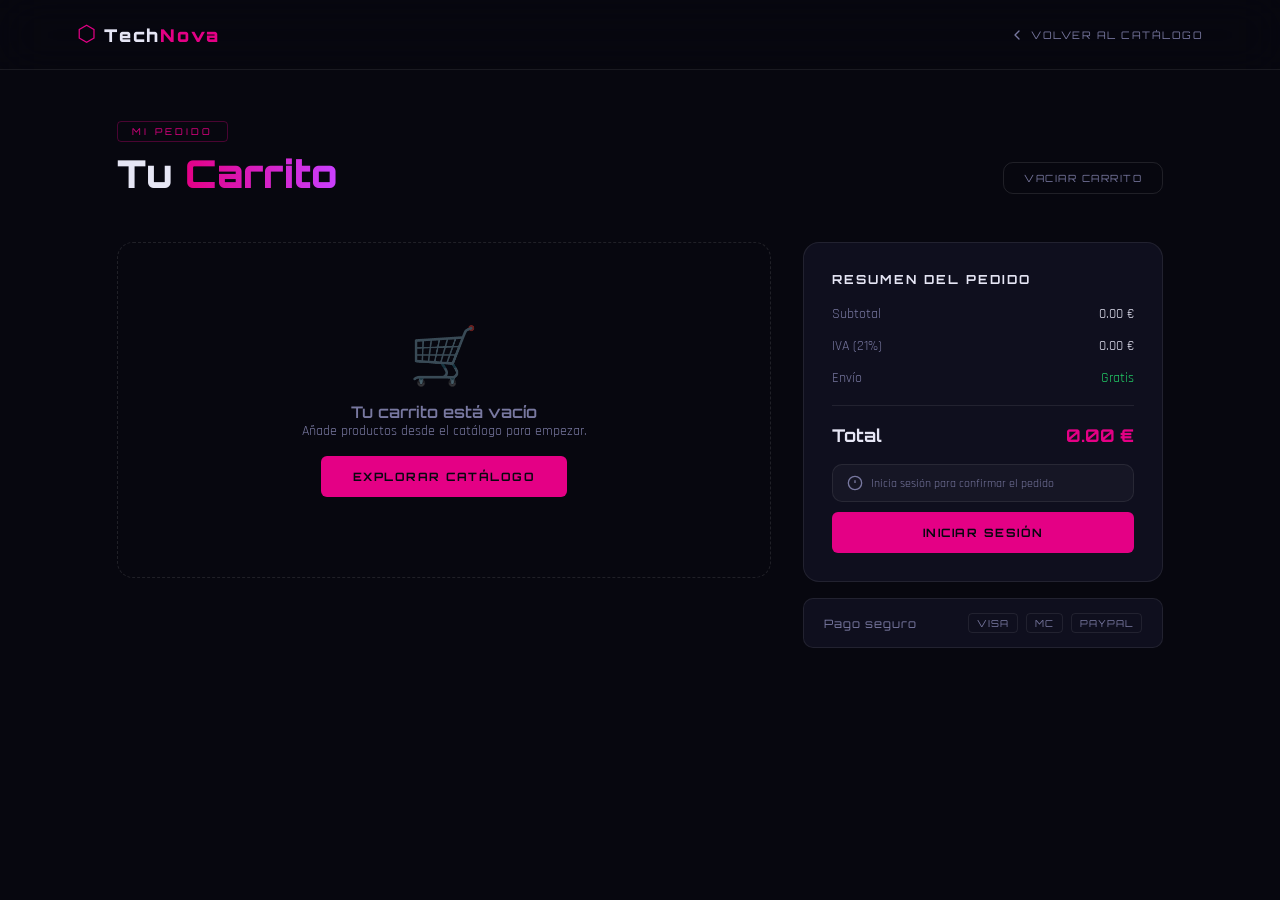
==== FRONTEND - Technova/src/carrito.html @ 37cd1989 "FIX: Login" ====
<!DOCTYPE html>
<html lang="es">
<head>
  <meta charset="UTF-8" />
  <meta name="viewport" content="width=device-width, initial-scale=1.0"/>
  <title>Carrito — TechNova</title>
  <link rel="stylesheet" href="css/carrito.css" />
  <link rel="stylesheet" href="css/navbar.css" />
  <link href="https://fonts.googleapis.com/css2?family=Orbitron:wght@400;600;700;900&family=Rajdhani:wght@300;400;500;600&display=swap" rel="stylesheet"/>
</head>
<body>

  <!-- ════════════════ NAVBAR ════════════════ -->
  <nav class="navbar" id="navbar">
    <div class="nav-logo">
      <a href="index.html">
        <span class="logo-icon">⬡</span>
        <span class="logo-text">Tech<span class="accent">Nova</span></span>
      </a>
    </div>
    <div class="nav-back">
      <a href="catalogo.html" class="btn-back">
        <svg width="16" height="16" viewBox="0 0 24 24" fill="none" stroke="currentColor" stroke-width="2" stroke-linecap="round" stroke-linejoin="round">
          <polyline points="15 18 9 12 15 6"/>
        </svg>
        Volver al catálogo
      </a>
    </div>
  </nav>

  <!-- ════════════════ MAIN ════════════════ -->
  <main class="carrito-main">

    <!-- Título -->
    <div class="carrito-header">
      <div class="carrito-title-wrap">
        <span class="carrito-tag">Mi pedido</span>
        <h1 class="carrito-title">Tu <span class="gradient-text">Carrito</span></h1>
      </div>
      <button class="btn-vaciar" id="btnVaciar">Vaciar carrito</button>
    </div>

    <div class="carrito-layout">

      <!-- ── Lista de productos ── -->
      <div class="carrito-items" id="carritoItems">
        <!-- se rellena con JS -->
        <div class="carrito-vacio" id="carritoVacio">
          <div class="vacio-icon">🛒</div>
          <h3>Tu carrito está vacío</h3>
          <p>Añade productos desde el catálogo para empezar.</p>
          <a href="catalogo.html" class="btn-neon">Explorar catálogo</a>
        </div>
      </div>

      <!-- ── Resumen ── -->
      <aside class="carrito-resumen" id="carritoResumen">
        <div class="resumen-card">
          <h3 class="resumen-title">Resumen del pedido</h3>

          <div class="resumen-linea">
            <span>Subtotal</span>
            <span id="resumenSubtotal">0.00 €</span>
          </div>
          <div class="resumen-linea">
            <span>IVA (21%)</span>
            <span id="resumenIva">0.00 €</span>
          </div>
          <div class="resumen-linea resumen-envio">
            <span>Envío</span>
            <span id="resumenEnvio" class="envio-gratis">Gratis</span>
          </div>

          <div class="resumen-divider"></div>

          <div class="resumen-total">
            <span>Total</span>
            <span id="resumenTotal">0.00 €</span>
          </div>

          <!-- Estado login -->
          <div class="resumen-login" id="resumenLogin">
            <div class="login-aviso">
              <svg width="16" height="16" viewBox="0 0 24 24" fill="none" stroke="currentColor" stroke-width="2"><circle cx="12" cy="12" r="10"/><line x1="12" y1="8" x2="12" y2="12"/><line x1="12" y1="16" x2="12.01" y2="16"/></svg>
              Inicia sesión para confirmar el pedido
            </div>
            <button class="btn-neon w-full" id="btnLogin">Iniciar Sesión</button>
          </div>

          <div class="resumen-logueado d-none" id="resumenLogueado">
            <div class="usuario-info">
              <svg width="14" height="14" viewBox="0 0 24 24" fill="none" stroke="currentColor" stroke-width="2"><path d="M20 21v-2a4 4 0 0 0-4-4H8a4 4 0 0 0-4 4v2"/><circle cx="12" cy="7" r="4"/></svg>
              <span id="usuarioEmail">usuario@email.com</span>
            </div>
            <button class="btn-confirmar" id="btnConfirmar">
              <svg width="16" height="16" viewBox="0 0 24 24" fill="none" stroke="currentColor" stroke-width="2"><polyline points="20 6 9 17 4 12"/></svg>
              Confirmar pedido
            </button>
            <button class="btn-logout-mini" id="btnLogout">Cerrar sesión</button>
          </div>

        </div>

        <!-- Métodos de pago -->
        <div class="metodos-pago">
          <span>Pago seguro</span>
          <div class="metodos-icons">
            <span class="metodo-icon">VISA</span>
            <span class="metodo-icon">MC</span>
            <span class="metodo-icon">PAYPAL</span>
          </div>
        </div>
      </aside>

    </div>
  </main>

  <!-- ════════════════ MODAL LOGIN ════════════════ -->
  <div class="nb-modal-overlay" id="nbLoginOverlay">
    <div class="nb-modal-card">
      <div class="nb-modal-header">
        <h5 class="cat-modal-title">Iniciar Sesión</h5>
        <button class="nb-modal-close" id="nbLoginClose">✕</button>
      </div>
      <div class="nb-modal-body">
        <form id="nbLoginForm" novalidate="">
          <div class="nb-form-group">
            <label>Email</label>
            <input type="email" class="cat-input" id="nbLoginEmail" placeholder="tu@email.com" required="">
          </div>
          <div class="nb-form-group">
            <label>Contraseña</label>
            <input type="password" class="cat-input" id="nbLoginPassword" placeholder="••••••••" required="">
          </div>
          <div class="nb-form-error d-none" id="nbLoginError">
            Email o contraseña incorrectos.
          </div>
          <div class="cat-modal-footer-row">
            <span class="register-text">¿No tienes cuenta? <a href="#">Registrarse</a></span>
            <div class="cat-modal-btns">
              <button type="button" class="cat-btn-secondary" id="nbLoginCancel">Cancelar</button>
              <button type="submit" class="nb-btn-neon">Entrar</button>
            </div>
          </div>
        </form>
      </div>
    </div>
  </div>

  <!-- ════════════════ TOAST ════════════════ -->
  <div class="toast" id="toast"></div>
  <script src="js/navbar.js"></script>

<script>
function getCarrito() {
    return JSON.parse(localStorage.getItem("carrito")) || [];
}

function guardarCarrito(carrito) {
    localStorage.setItem("carrito", JSON.stringify(carrito));
}

function fmt(n) {
    return n.toFixed(2) + " €";
}

/* ========================
   TOAST NOTIFICATIONS
======================== */
function mostrarToast(mensaje, tipo = 'success') {
    const toast = document.getElementById('toast');
    if (!toast) return;

    // Limpiar clases anteriores
    toast.className = 'toast';
    
    // Agregar tipo
    toast.classList.add(tipo);
    
    // Establecer mensaje
    toast.textContent = mensaje;
    
    // Mostrar toast
    setTimeout(() => toast.classList.add('show'), 10);
    
    // Ocultar después de 4 segundos
    setTimeout(() => {
        toast.classList.remove('show');
    }, 4000);
}

/* ========================
   RENDER CARRITO
======================== */
function renderizarCarrito() {
    const carrito = getCarrito();
    const contenedor = document.getElementById("carritoItems");
    const vacio = document.getElementById("carritoVacio");

    if (!contenedor) return; // Si no existe el contenedor, salir

    // Limpiar solo los items del carrito, no el mensaje de vacío
    const items = contenedor.querySelectorAll('.carrito-item');
    items.forEach(item => item.remove());

    if (carrito.length === 0) {
        if (vacio) vacio.style.display = "block";
        actualizarResumen([]);
        return;
    }

    if (vacio) vacio.style.display = "none";

    carrito.forEach(p => {
        const div = document.createElement("div");
        div.className = "carrito-item";

        div.innerHTML = `
            <div class="carrito-item-img">
                <img src="${p.imagen}" alt="${p.nombre}">
            </div>
            <div class="carrito-item-info">
                <div class="carrito-item-nombre">${p.nombre}</div>
                <div class="carrito-item-cantidad">Cantidad: <span>${p.cantidad}</span></div>
            </div>
            <div class="carrito-item-precio">
                <div class="carrito-item-unitario">${fmt(p.precio)} c/u</div>
                <div class="carrito-item-total">${fmt(p.precio * p.cantidad)}</div>
            </div>
            <button class="carrito-item-delete" onclick="eliminarProducto(${p.idProducto})" title="Eliminar producto">❌</button>
        `;

        contenedor.appendChild(div);
    });

    actualizarResumen(carrito);
}

/* ========================
   RESUMEN
======================== */
function actualizarResumen(carrito) {
    const subtotalEl = document.getElementById("resumenSubtotal");
    const ivaEl = document.getElementById("resumenIva");
    const totalEl = document.getElementById("resumenTotal");

    if (carrito.length === 0) {
        if (subtotalEl) subtotalEl.textContent = "0.00 €";
        if (ivaEl) ivaEl.textContent = "0.00 €";
        if (totalEl) totalEl.textContent = "0.00 €";
        return;
    }

    const total = carrito.reduce((acc, p) => acc + p.precio * p.cantidad, 0);
    const subtotal = total / 1.21;  // Precio base sin IVA
    const iva = subtotal * 0.21;    // IVA es el 21% del subtotal

    if (subtotalEl) subtotalEl.textContent = fmt(subtotal);
    if (ivaEl) ivaEl.textContent = fmt(iva);
    if (totalEl) totalEl.textContent = fmt(total);
}

/* ========================
   ELIMINAR
======================== */
function eliminarProducto(id) {
    let carrito = getCarrito().filter(p => p.idProducto !== id);
    guardarCarrito(carrito);
    renderizarCarrito();
}

/* ========================
   LOGIN
======================== */
// El login se gestiona desde js/navbar.js con el modal compartido.

/* ========================
   UI SESIÓN
======================== */
function actualizarSesionUI() {
    const email = localStorage.getItem("email");

    const loginBox = document.getElementById("resumenLogin");
    const userBox = document.getElementById("resumenLogueado");

    if (email) {
        loginBox.classList.add("d-none");
        userBox.classList.remove("d-none");
        document.getElementById("usuarioEmail").textContent = email;
    } else {
        loginBox.classList.remove("d-none");
        userBox.classList.add("d-none");
    }
}

/* ========================
   FINALIZAR COMPRA
======================== */
async function finalizarCompra() {
    const carrito = getCarrito();
    const email = localStorage.getItem("email");
    const password = localStorage.getItem("password");

    if (!email) {
        alert("Debes iniciar sesión");
        return;
    }

    const pedido = {
        usuario: { email, password },
        lineas: carrito.map(p => ({
            idProducto: p.idProducto,
            cantidad: p.cantidad
        }))
    };

    await fetch("http://localhost:8080/api/pedidos/crear?descontarStock=true", {
        method: "POST",
        headers: {"Content-Type":"application/json"},
        body: JSON.stringify(pedido)
    });
    localStorage.removeItem("carrito");
    renderizarCarrito();
    mostrarToast("¡Pedido confirmado! Gracias por comprar en TechNova.", "success");
    location.reload();
}

/* ========================
   EVENTOS
======================== */
document.addEventListener("DOMContentLoaded", () => {

    renderizarCarrito();
    actualizarSesionUI();

    /* Abrir login */
    const btnLogin = document.getElementById("btnLogin");
    if (btnLogin) {
        btnLogin.addEventListener("click", e => {
            e.preventDefault();
            const overlay = document.getElementById("nbLoginOverlay");
            if (overlay) overlay.classList.add("open");
        });
    }

    /* Cerrar login */
    const nbLoginClose = document.getElementById("nbLoginClose");
    if (nbLoginClose) {
        nbLoginClose.addEventListener("click", () => {
            const overlay = document.getElementById("nbLoginOverlay");
            if (overlay) overlay.classList.remove("open");
        });
    }

    /* Cerrar login con botón cancelar */
    const nbLoginCancel = document.getElementById("nbLoginCancel");
    if (nbLoginCancel) {
        nbLoginCancel.addEventListener("click", () => {
            const overlay = document.getElementById("nbLoginOverlay");
            if (overlay) overlay.classList.remove("open");
        });
    }

    /* Cerrar login al clickear fuera */
    const nbLoginOverlay = document.getElementById("nbLoginOverlay");
    if (nbLoginOverlay) {
        nbLoginOverlay.addEventListener("click", e => {
            if (e.target === nbLoginOverlay) {
                nbLoginOverlay.classList.remove("open");
            }
        });
    }

    window.addEventListener('loginChanged', actualizarSesionUI);

    const btnConfirmar = document.getElementById("btnConfirmar");
    if (btnConfirmar) {
        btnConfirmar.addEventListener("click", finalizarCompra);
    }

    const btnLogout = document.getElementById("btnLogout");
    if (btnLogout) {
        btnLogout.addEventListener("click", () => {
            localStorage.clear();
            location.reload();
        });
    }

});
</script>
</body>
</html>
---- FRONTEND - Technova/src/css/carrito.css ----
/* ════════════════════════════════════════════
   TECHNOVA — carrito.css
════════════════════════════════════════════ */

:root {
  --bg:        #07070f;
  --bg-card:   #0f0f1e;
  --rosa:      #e40085;
  --rosa-dim:  rgba(228,0,133,0.12);
  --magenta:   #c940ff;
  --cyan:      #00d4ff;
  --cyan-dim:  rgba(0,212,255,0.1);
  --text:      #e6e6f5;
  --text-muted:#7878a0;
  --border:    rgba(255,255,255,0.07);
  --border-h:  rgba(228,0,133,0.3);
  --t:         0.25s ease;
  --font-head: 'Orbitron', sans-serif;
  --font-body: 'Rajdhani', sans-serif;
  --radius:    10px;
  --radius-lg: 16px;
}

*, *::before, *::after { box-sizing: border-box; margin: 0; padding: 0; }
html { scroll-behavior: smooth; }
body {
  font-family: var(--font-body);
  background: var(--bg);
  color: var(--text);
  min-height: 100vh;
  overflow-x: hidden;
}
a { text-decoration: none; color: inherit; }
ul { list-style: none; }
.d-none { display: none !important; }
.w-full { width: 100%; }

::-webkit-scrollbar { width: 5px; }
::-webkit-scrollbar-track { background: var(--bg); }
::-webkit-scrollbar-thumb { background: var(--rosa); border-radius: 3px; }

/* ════ NAVBAR ════ */
.navbar {
  position: fixed;
  top: 0; left: 0; right: 0;
  z-index: 100;
  display: flex;
  align-items: center;
  justify-content: space-between;
  padding: 18px 6%;
  background: rgba(7,7,15,0.85);
  backdrop-filter: blur(24px);
  border-bottom: 1px solid var(--border);
}
.nav-logo a {
  display: flex;
  align-items: center;
  gap: 8px;
}
.logo-icon { font-size: 1.3rem; color: var(--rosa); }
.logo-text {
  font-family: var(--font-head);
  font-size: 1rem;
  font-weight: 900;
  letter-spacing: 2px;
}
.logo-text .accent { color: var(--rosa); }

.btn-back {
  display: flex;
  align-items: center;
  gap: 6px;
  font-family: var(--font-head);
  font-size: 0.65rem;
  letter-spacing: 1.5px;
  text-transform: uppercase;
  color: var(--text-muted);
  transition: var(--t);
}
.btn-back:hover { color: var(--text); }
.btn-back svg { transition: var(--t); }
.btn-back:hover svg { transform: translateX(-3px); }

/* ════ MAIN ════ */
.carrito-main {
  max-width: 1200px;
  margin: 0 auto;
  padding: 120px 6% 80px;
}

/* ── Header ── */
.carrito-header {
  display: flex;
  align-items: flex-end;
  justify-content: space-between;
  margin-bottom: 48px;
}
.carrito-tag {
  display: inline-block;
  padding: 4px 14px;
  border: 1px solid var(--border-h);
  color: var(--rosa);
  font-family: var(--font-head);
  font-size: 0.58rem;
  letter-spacing: 3px;
  text-transform: uppercase;
  border-radius: 4px;
  margin-bottom: 10px;
}
.carrito-title {
  font-family: var(--font-head);
  font-size: clamp(1.8rem, 3vw, 2.8rem);
  font-weight: 900;
  line-height: 1.1;
}
.gradient-text {
  background: linear-gradient(90deg, var(--rosa), var(--magenta));
  -webkit-background-clip: text;
  -webkit-text-fill-color: transparent;
  background-clip: text;
}
.btn-vaciar {
  padding: 9px 20px;
  background: transparent;
  border: 1px solid rgba(255,255,255,0.1);
  color: var(--text-muted);
  font-family: var(--font-head);
  font-size: 0.62rem;
  letter-spacing: 1.5px;
  text-transform: uppercase;
  border-radius: var(--radius);
  cursor: pointer;
  transition: var(--t);
}
.btn-vaciar:hover {
  border-color: #ff4466;
  color: #ff4466;
}

/* ── Layout ── */
.carrito-layout {
  display: grid;
  grid-template-columns: 1fr 360px;
  gap: 32px;
  align-items: start;
}

/* ── Items ── */
.carrito-items {
  display: flex;
  flex-direction: column;
  gap: 16px;
}

/* Vacío */
.carrito-vacio {
  display: flex;
  flex-direction: column;
  align-items: center;
  justify-content: center;
  padding: 80px 40px;
  border: 1px dashed rgba(255,255,255,0.1);
  border-radius: var(--radius-lg);
  text-align: center;
  gap: 12px;
}
.vacio-icon {
  font-size: 3.5rem;
  margin-bottom: 8px;
  opacity: 0.4;
}
.carrito-vacio h3 {
  font-family: var(--font-head);
  font-size: 1rem;
  font-weight: 600;
  color: var(--text-muted);
}
.carrito-vacio p {
  font-size: 0.88rem;
  color: var(--text-muted);
  margin-bottom: 16px;
}

/* ── Carrito Items (mejorados) ── */
.carrito-item {
  display: grid;
  grid-template-columns: 100px 1fr auto auto;
  align-items: center;
  gap: 20px;
  padding: 18px 24px;
  background: var(--bg-card);
  border: 1px solid var(--border);
  border-radius: var(--radius-lg);
  transition: all var(--t);
  animation: slideIn 0.3s ease forwards;
}

@keyframes slideIn {
  from { opacity: 0; transform: translateY(12px); }
  to   { opacity: 1; transform: translateY(0); }
}

.carrito-item:hover {
  border-color: rgba(228, 0, 133, 0.25);
  background: rgba(228, 0, 133, 0.03);
  transform: translateY(-2px);
  box-shadow: 0 8px 24px rgba(228, 0, 133, 0.1);
}

.carrito-item-img {
  width: 100px;
  height: 100px;
  background: rgba(255, 255, 255, 0.03);
  border: 1px solid var(--border);
  border-radius: var(--radius);
  display: flex;
  align-items: center;
  justify-content: center;
  overflow: hidden;
}

.carrito-item-img img {
  width: 100%;
  height: 100%;
  object-fit: contain;
  padding: 8px;
  transition: transform var(--t);
}

.carrito-item:hover .carrito-item-img img {
  transform: scale(1.08);
}

.carrito-item-info {
  display: flex;
  flex-direction: column;
  gap: 8px;
}

.carrito-item-nombre {
  font-family: var(--font-head);
  font-size: 0.95rem;
  font-weight: 700;
  color: var(--text);
  line-height: 1.3;
  text-transform: uppercase;
  letter-spacing: 0.5px;
}

.carrito-item-cantidad {
  font-size: 0.85rem;
  color: var(--text-muted);
  font-family: var(--font-body);
}

.carrito-item-cantidad span {
  font-weight: 700;
  color: var(--rosa);
}

.carrito-item-precio {
  display: flex;
  flex-direction: column;
  align-items: flex-end;
  gap: 4px;
  min-width: 100px;
  text-align: right;
}

.carrito-item-unitario {
  font-size: 0.82rem;
  color: var(--text-muted);
}

.carrito-item-total {
  font-family: var(--font-head);
  font-size: 1.1rem;
  font-weight: 700;
  color: var(--rosa);
  letter-spacing: 0.5px;
}

.carrito-item-delete {
  width: 44px;
  height: 44px;
  background: rgba(255, 68, 102, 0.12);
  border: 1px solid rgba(255, 68, 102, 0.25);
  border-radius: var(--radius);
  color: #ff4466;
  font-size: 1.2rem;
  cursor: pointer;
  transition: all var(--t);
  display: flex;
  align-items: center;
  justify-content: center;
  padding: 0;
}

.carrito-item-delete:hover {
  background: rgba(255, 68, 102, 0.2);
  border-color: #ff4466;
  transform: scale(1.05);
}

.carrito-item-delete:active {
  transform: scale(0.98);
}

/* Item card */
.item-card {
  display: grid;
  grid-template-columns: 80px 1fr auto;
  align-items: center;
  gap: 20px;
  padding: 20px 24px;
  background: var(--bg-card);
  border: 1px solid var(--border);
  border-radius: var(--radius-lg);
  transition: var(--t);
  animation: slideIn 0.3s ease forwards;
}
@keyframes slideIn {
  from { opacity: 0; transform: translateY(12px); }
  to   { opacity: 1; transform: translateY(0); }
}
.item-card:hover {
  border-color: rgba(228,0,133,0.2);
}

.item-img {
  width: 80px;
  height: 80px;
  object-fit: contain;
  border-radius: var(--radius);
  background: rgba(255,255,255,0.03);
  padding: 8px;
}
.item-img-placeholder {
  width: 80px;
  height: 80px;
  background: rgba(255,255,255,0.04);
  border-radius: var(--radius);
  display: flex;
  align-items: center;
  justify-content: center;
  font-size: 2rem;
}

.item-info { min-width: 0; }
.item-nombre {
  font-family: var(--font-head);
  font-size: 0.88rem;
  font-weight: 600;
  margin-bottom: 4px;
  white-space: nowrap;
  overflow: hidden;
  text-overflow: ellipsis;
}
.item-precio-unit {
  font-size: 0.8rem;
  color: var(--text-muted);
  margin-bottom: 12px;
}

.item-controles {
  display: flex;
  align-items: center;
  gap: 0;
}
.ctrl-btn {
  width: 30px; height: 30px;
  background: rgba(255,255,255,0.05);
  border: 1px solid var(--border);
  color: var(--text);
  font-size: 1rem;
  cursor: pointer;
  transition: var(--t);
  display: flex;
  align-items: center;
  justify-content: center;
}
.ctrl-btn:first-child { border-radius: 6px 0 0 6px; }
.ctrl-btn:last-child  { border-radius: 0 6px 6px 0; }
.ctrl-btn:hover { background: var(--rosa-dim); color: var(--rosa); border-color: var(--border-h); }
.ctrl-cantidad {
  width: 40px; height: 30px;
  background: rgba(255,255,255,0.03);
  border-top: 1px solid var(--border);
  border-bottom: 1px solid var(--border);
  border-left: none;
  border-right: none;
  color: var(--text);
  font-family: var(--font-head);
  font-size: 0.78rem;
  text-align: center;
  outline: none;
}

.item-right {
  display: flex;
  flex-direction: column;
  align-items: flex-end;
  gap: 12px;
}
.item-precio-total {
  font-family: var(--font-head);
  font-size: 1.1rem;
  font-weight: 700;
  color: var(--text);
}
.btn-eliminar {
  background: none;
  border: none;
  color: var(--text-muted);
  cursor: pointer;
  padding: 4px;
  transition: var(--t);
  display: flex;
  align-items: center;
}
.btn-eliminar:hover { color: #ff4466; transform: scale(1.1); }

/* ════ RESUMEN ════ */
.carrito-resumen {
  position: sticky;
  top: 100px;
  display: flex;
  flex-direction: column;
  gap: 16px;
}

.resumen-card {
  background: var(--bg-card);
  border: 1px solid var(--border);
  border-radius: var(--radius-lg);
  padding: 28px;
  display: flex;
  flex-direction: column;
  gap: 14px;
}
.resumen-title {
  font-family: var(--font-head);
  font-size: 0.78rem;
  font-weight: 700;
  letter-spacing: 2px;
  text-transform: uppercase;
  color: var(--text);
  margin-bottom: 4px;
}

.resumen-linea {
  display: flex;
  justify-content: space-between;
  font-size: 0.88rem;
  color: var(--text-muted);
}
.resumen-linea span:last-child { color: var(--text); }
.envio-gratis { color: #22cc66 !important; }

.resumen-divider {
  height: 1px;
  background: var(--border);
  margin: 4px 0;
}

.resumen-total {
  display: flex;
  justify-content: space-between;
  font-family: var(--font-head);
  font-size: 1.1rem;
  font-weight: 700;
}
.resumen-total span:last-child { color: var(--rosa); }

/* Login aviso */
.resumen-login {
  display: flex;
  flex-direction: column;
  gap: 10px;
  margin-top: 4px;
}
.login-aviso {
  display: flex;
  align-items: center;
  gap: 8px;
  font-size: 0.78rem;
  color: var(--text-muted);
  padding: 10px 14px;
  background: rgba(255,255,255,0.03);
  border-radius: var(--radius);
  border: 1px solid var(--border);
}

/* Logueado */
.resumen-logueado {
  display: flex;
  flex-direction: column;
  gap: 10px;
  margin-top: 4px;
}
.usuario-info {
  display: flex;
  align-items: center;
  gap: 8px;
  font-size: 0.78rem;
  color: var(--text-muted);
  padding: 8px 14px;
  background: rgba(255,255,255,0.03);
  border-radius: var(--radius);
  border: 1px solid var(--border);
}
.usuario-info svg { color: var(--rosa); flex-shrink: 0; }

.btn-confirmar {
  display: flex;
  align-items: center;
  justify-content: center;
  gap: 8px;
  padding: 14px 24px;
  background: var(--rosa);
  color: #fff;
  font-family: var(--font-head);
  font-size: 0.72rem;
  font-weight: 700;
  letter-spacing: 1.5px;
  text-transform: uppercase;
  border: none;
  border-radius: var(--radius);
  cursor: pointer;
  transition: var(--t);
  width: 100%;
}
.btn-confirmar:hover {
  background: #fff;
  color: var(--bg);
  box-shadow: 0 6px 24px rgba(228,0,133,0.3);
  transform: translateY(-1px);
}
.btn-confirmar:disabled {
  opacity: 0.4;
  cursor: not-allowed;
  transform: none;
}

.btn-logout-mini {
  background: none;
  border: none;
  color: var(--text-muted);
  font-family: var(--font-head);
  font-size: 0.6rem;
  letter-spacing: 1px;
  text-transform: uppercase;
  cursor: pointer;
  transition: var(--t);
  text-align: center;
}
.btn-logout-mini:hover { color: #ff4466; }

/* Métodos pago */
.metodos-pago {
  display: flex;
  align-items: center;
  justify-content: space-between;
  padding: 14px 20px;
  background: var(--bg-card);
  border: 1px solid var(--border);
  border-radius: var(--radius);
  font-size: 0.72rem;
  color: var(--text-muted);
  font-family: var(--font-head);
  letter-spacing: 1px;
}
.metodos-icons { display: flex; gap: 8px; }
.metodo-icon {
  padding: 3px 8px;
  border: 1px solid var(--border);
  border-radius: 4px;
  font-size: 0.6rem;
  letter-spacing: 1px;
  color: var(--text-muted);
}

/* ════ BOTÓN NEON ════ */
.btn-neon {
  display: inline-flex;
  align-items: center;
  justify-content: center;
  padding: 13px 28px;
  background: var(--rosa);
  color: #fff;
  font-family: var(--font-head);
  font-size: 0.72rem;
  font-weight: 700;
  letter-spacing: 1.5px;
  text-transform: uppercase;
  border-radius: var(--radius);
  border: none;
  cursor: pointer;
  transition: var(--t);
  text-decoration: none;
}
.btn-neon:hover {
  background: #fff;
  color: var(--bg);
  box-shadow: 0 6px 24px rgba(228,0,133,0.3);
  transform: translateY(-1px);
}

/* ════ MODAL LOGIN ════ */
.modal-overlay {
  position: fixed;
  inset: 0;
  background: rgba(0,0,0,0.7);
  backdrop-filter: blur(8px);
  z-index: 500;
  display: flex;
  align-items: center;
  justify-content: center;
  opacity: 0;
  pointer-events: none;
  transition: opacity 0.25s ease;
}
.modal-overlay.open {
  opacity: 1;
  pointer-events: all;
}
.modal-card {
  background: var(--bg-card);
  border: 1px solid var(--border);
  border-radius: var(--radius-lg);
  padding: 0;
  width: 100%;
  max-width: 500px;
  transform: translateY(20px);
  transition: transform 0.25s ease;
  overflow: hidden;
}
.modal-overlay.open .modal-card {
  transform: translateY(0);
}
.modal-header {
  display: flex;
  align-items: center;
  justify-content: space-between;
  padding: 22px 28px;
  border-bottom: 1px solid var(--border);
}
.modal-header h3 {
  font-family: var(--font-head);
  font-size: 0.88rem;
  font-weight: 700;
  letter-spacing: 2px;
  text-transform: uppercase;
}
.modal-close {
  background: none;
  border: none;
  color: var(--text-muted);
  font-size: 1rem;
  cursor: pointer;
  transition: var(--t);
  padding: 4px 8px;
}
.modal-close:hover { color: var(--text); }

.modal-body { padding: 28px; }
.form-group {
  display: flex;
  flex-direction: column;
  gap: 6px;
  margin-bottom: 16px;
}
.form-group label {
  font-family: var(--font-head);
  font-size: 0.6rem;
  letter-spacing: 2px;
  text-transform: uppercase;
  color: var(--text-muted);
}
.form-group input {
  padding: 12px 16px;
  background: rgba(255,255,255,0.04);
  border: 1px solid var(--border);
  border-radius: var(--radius);
  color: var(--text);
  font-family: var(--font-body);
  font-size: 0.95rem;
  outline: none;
  transition: var(--t);
}
.form-group input:focus {
  border-color: var(--border-h);
  background: rgba(228,0,133,0.04);
}
.form-group input::placeholder { color: var(--text-muted); }

.login-error {
  padding: 10px 14px;
  background: rgba(255,68,102,0.1);
  border: 1px solid rgba(255,68,102,0.3);
  border-radius: var(--radius);
  font-size: 0.82rem;
  color: #ff4466;
  margin-bottom: 14px;
}

/* ════ TOAST ════ */
.toast {
  position: fixed;
  bottom: 32px;
  right: 32px;
  padding: 14px 22px;
  background: var(--bg-card);
  border: 1px solid var(--border);
  border-left: 3px solid var(--rosa);
  border-radius: var(--radius);
  font-family: var(--font-head);
  font-size: 0.72rem;
  letter-spacing: 1px;
  color: var(--text);
  z-index: 999;
  transform: translateY(20px);
  opacity: 0;
  transition: all 0.3s ease;
  pointer-events: none;
}
.toast.show {
  transform: translateY(0);
  opacity: 1;
}
.toast.success { border-left-color: #22cc66; }
.toast.error   { border-left-color: #ff4466; }

/* ════ RESPONSIVE ════ */
@media (max-width: 900px) {
  .carrito-layout {
    grid-template-columns: 1fr;
  }
  .carrito-resumen {
    position: static;
  }
  
  .carrito-item {
    grid-template-columns: 90px 1fr auto auto;
  }
}
@media (max-width: 600px) {
  .carrito-header {
    flex-direction: column;
    align-items: flex-start;
    gap: 16px;
  }
  .item-card {
    grid-template-columns: 60px 1fr;
    grid-template-rows: auto auto;
  }
  .item-right {
    grid-column: 1 / -1;
    flex-direction: row;
    justify-content: space-between;
    align-items: center;
  }
  
  /* Carrito responsive */
  .carrito-item {
    grid-template-columns: 80px 1fr auto;
    gap: 12px;
    padding: 14px 16px;
  }
  .carrito-item-img {
    width: 80px;
    height: 80px;
  }
  .carrito-item-nombre {
    font-size: 0.9rem;
  }
  .carrito-item-precio {
    min-width: 80px;
  }
  .carrito-item-total {
    font-size: 0.95rem;
  }
  .carrito-item-delete {
    width: 40px;
    height: 40px;
    font-size: 1rem;
  }
}
---- FRONTEND - Technova/src/css/navbar.css ----
:root {
  --bg:        #07070f;
  --bg-card:   #0f0f1e;
  --rosa:      #e40085;
  --rosa-dim:  rgba(228,0,133,0.12);
  --magenta:   #c940ff;
  --cyan:      #90fef1;
  --cyan-dim:  rgba(0,212,255,0.18);
  --text:      #e6e6f5;
  --text-muted:#7878a0;
  --border:    rgba(255,255,255,0.08);
  --border-h:  rgba(228,0,133,0.3);
  --glow-rosa: rgba(228,0,133,0.28);
  --font-head: 'Orbitron', sans-serif;
  --font-body: 'Rajdhani', sans-serif;
  --radius:    10px;
  --radius-lg: 16px;
  --t:         0.28s ease;
}

/* ════ NAVBAR ════ */
.navbar {
  position: fixed;
  top: 0; left: 0; right: 0;
  z-index: 1000;
  display: flex;
  align-items: center;
  justify-content: space-between;
  padding: 20px 6%;
  background: transparent;
  transition: all 0.4s ease;
}
.navbar.scrolled {
  background: rgba(7,7,15,0.60);
  backdrop-filter: blur(24px);
  -webkit-backdrop-filter: blur(24px);
  padding: 14px 6%;
}

.nav-logo { display: flex; align-items: center; gap: 10px; }
.logo-icon { font-size: 1.4rem; color: var(--rosa); }
.logo-text {
  font-family: var(--font-head);
  font-size: 1.1rem;
  font-weight: 900;
  letter-spacing: 2px;
}
.logo-text .accent { color: var(--rosa); }

.nav-links {
  display: flex;
  align-items: center;
  gap: 38px;
}
.nav-links a {
  font-family: var(--font-head);
  font-size: 0.65rem;
  letter-spacing: 1.5px;
  text-transform: uppercase;
  color: #ffffff;
  transition: var(--t);
  position: relative;
  text-shadow: 0 0 20px rgba(0,0,0,1), 0 0 40px rgba(0,0,0,0.8);
}
.nav-links a:hover { color: #fff; }
.nav-links a::after {
  content: '';
  position: absolute;
  bottom: -4px; left: 0;
  width: 0; height: 1px;
  background: var(--rosa);
  transition: var(--t);
}
.nav-links a:hover::after { width: 100%; }

.nav-actions { display: flex; align-items: center; gap: 12px; }
.auth-group  { display: flex; align-items: center; gap: 8px; }

.hamburger {
  display: none;
  flex-direction: column;
  gap: 5px;
  background: none;
  border: none;
  cursor: pointer;
  padding: 4px;
}
.hamburger span {
  display: block; width: 24px; height: 2px;
  background: var(--text); transition: var(--t);
}

/* ── Search bar ── */
.nav-search {
  position: relative;
  display: flex;
  align-items: center;
}
.nav-search > input {
  width: 220px;
  padding: 9px 18px 9px 40px;
  background: transparent;
  border: none;
  border-bottom: 1px solid rgba(255,255,255,0.15);
  color: var(--text);
  font-family: var(--font-head);
  font-size: 0.72rem;
  letter-spacing: 1px;
  outline: none;
  transition: var(--t);
}
.nav-search > input:focus {
  border-bottom-color: var(--rosa);
  width: 260px;
}
.nav-search > input::placeholder {
  color: var(--text-muted);
  letter-spacing: 2px;
  font-size: 0.68rem;
}
.search-btn {
  position: absolute;
  left: 10px;
  background: none;
  border: none;
  color: var(--text-muted);
  cursor: pointer;
  display: flex;
  align-items: center;
  transition: var(--t);
  padding: 0;
}
.nav-search > input:focus ~ .search-btn,
.search-btn:hover { color: var(--rosa); }

.search-dropdown {
  position: absolute;
  top: calc(100% + 16px);
  left: -12px;
  right: -12px;
  background: rgba(7,7,15,0.97);
  border: 1px solid rgba(0,212,255,0.12);
  border-top: 2px solid var(--rosa);
  backdrop-filter: blur(24px);
  overflow: hidden;
  display: none;
  z-index: 200;
}
.search-dropdown.open { display: block; }
.search-dropdown::before {
  content: 'RESULTADOS';
  display: block;
  padding: 8px 16px 6px;
  font-family: var(--font-head);
  font-size: 0.55rem;
  letter-spacing: 3px;
  color: var(--rosa);
  border-bottom: 1px solid rgba(255,255,255,0.05);
}
.search-result-item {
  padding: 10px 16px;
  font-size: 0.84rem;
  color: var(--text-muted);
  cursor: pointer;
  transition: var(--t);
  display: flex;
  align-items: center;
  gap: 12px;
  border-left: 2px solid transparent;
}
.search-result-item:hover {
  background: rgba(0,212,255,0.04);
  color: var(--text);
  border-left-color: var(--rosa);
  padding-left: 20px;
}
.search-no-result {
  padding: 14px 16px;
  font-family: var(--font-head);
  font-size: 0.68rem;
  letter-spacing: 1px;
  color: var(--text-muted);
}

/* ── Cart button ── */
.cart-btn {
  position: relative;
  background: rgba(255,255,255,0.05);
  border: 1px solid var(--border);
  border-radius: 6px;
  color: var(--text);
  cursor: pointer;
  padding: 8px 10px;
  display: flex;
  align-items: center;
  transition: var(--t);
}
.cart-btn:hover {
  border-color: var(--border-h);
  color: var(--rosa);
  background: var(--cyan-dim);
}
.cart-count {
  position: absolute;
  top: -6px; right: -6px;
  width: 18px; height: 18px;
  background: var(--rosa);
  color: var(--bg);
  font-family: var(--font-head);
  font-size: 0.6rem;
  font-weight: 700;
  border-radius: 50%;
  display: flex;
  align-items: center;
  justify-content: center;
}
.cart-count.bump { animation: cartBump 0.3s ease; }

/* ── User zone ── */
.user-zone {
  display: flex;
  align-items: center;
  gap: 12px;
  color: var(--text);
  font-size: 0.9rem;
}
#nav-saludo { font-weight: 500; }

/* ── Admin zone ── */
.admin-zone { margin-left: 8px; }
.btn-admin {
  background: var(--rosa);
  color: var(--bg);
  padding: 6px 12px;
  border-radius: 6px;
  font-size: 0.8rem;
  font-weight: 600;
  text-decoration: none;
  transition: var(--t);
}
.btn-admin:hover {
  background: var(--magenta);
  transform: translateY(-1px);
}
@keyframes cartBump {
  0%   { transform: scale(1); }
  50%  { transform: scale(1.4); }
  100% { transform: scale(1); }
}

/* ════ BUTTONS ════ */
.btn-neon {
  display: inline-block;
  padding: 13px 32px;
  background: var(--rosa);
  color: var(--bg);
  font-family: var(--font-head);
  font-size: 0.72rem;
  font-weight: 700;
  letter-spacing: 1.5px;
  text-transform: uppercase;
  border-radius: 6px;
  border: none;
  cursor: pointer;
  transition: var(--t);
}
.btn-neon:hover {
  background: var(--cyan);
  color: var(--bg);
  transform: translateY(-1px);
  box-shadow: 0 6px 24px rgba(0,212,255,0.25);
}
.btn-lg { padding: 16px 44px; font-size: 0.78rem; }

.btn-outline {
  display: inline-block;
  padding: 11px 24px;
  border: 1px solid rgba(255,255,255,0.2);
  color: var(--text);
  font-family: var(--font-head);
  font-size: 0.68rem;
  letter-spacing: 1.5px;
  text-transform: uppercase;
  border-radius: 6px;
  cursor: pointer;
  transition: var(--t);
  background: transparent;
}
.btn-outline:hover {
  border-color: rgba(255,255,255,0.5);
  color: #fff;
  transform: translateY(-1px);
}

.btn-outline-lg {
  display: inline-block;
  padding: 14px 38px;
  border: 1px solid rgba(255,255,255,0.2);
  color: var(--text);
  font-family: var(--font-head);
  font-size: 0.72rem;
  letter-spacing: 1.5px;
  text-transform: uppercase;
  border-radius: 6px;
  cursor: pointer;
  transition: var(--t);
  background: transparent;
}
.btn-outline-lg:hover {
  border-color: #fff;
  color: #fff;
  transform: translateY(-1px);
}

.btn-ghost {
  display: inline-block;
  padding: 16px 20px;
  color: rgba(230,230,245,0.5);
  font-family: var(--font-head);
  font-size: 0.72rem;
  letter-spacing: 1.5px;
  text-transform: uppercase;
  cursor: pointer;
  transition: var(--t);
  background: transparent;
  border: none;
}
.btn-ghost:hover { color: var(--text); }

/* ════ COMMON ════ */
.section-tag {
  display: inline-block;
  padding: 4px 14px;
  border: 1px solid var(--border-h);
  color: var(--rosa);
  font-family: var(--font-head);
  font-size: 0.6rem;
  letter-spacing: 3px;
  text-transform: uppercase;
  border-radius: 4px;
  margin-bottom: 14px;
}
.section-title {
  font-family: var(--font-head);
  font-size: clamp(1.7rem, 2.8vw, 2.4rem);
  font-weight: 700;
  line-height: 1.2;
  margin-bottom: 10px;
}
.section-sub { color: var(--text-muted); font-size: 0.98rem; }
.section-header { text-align: center; margin-bottom: 52px; }
.gradient-text {
  background: linear-gradient(90deg, var(--rosa), var(--magenta));
  -webkit-background-clip: text;
  -webkit-text-fill-color: transparent;
  background-clip: text;
}

/* ── Forzar estilos en todas las páginas ── */
#navbar-container .navbar {
  position: fixed;
  top: 0; left: 0; right: 0;
  z-index: 1000;
  display: flex !important;
  align-items: center !important;
  justify-content: space-between !important;
  padding: 20px 6% !important;
  background: transparent;
  transition: all 0.4s ease;
  flex-wrap: nowrap !important;
}
#navbar-container .nav-links {
  display: flex !important;
  align-items: center !important;
  gap: 38px !important;
  flex-direction: row !important;
  padding: 0 !important;
  margin: 0 !important;
}
#navbar-container .nav-links a {
  font-family: var(--font-head) !important;
  font-size: 0.65rem !important;
  letter-spacing: 1.5px !important;
  text-transform: uppercase !important;
  color: #ffffff !important;
  padding: 0 !important;
}
#navbar-container .nav-actions {
  display: flex !important;
  align-items: center !important;
  gap: 12px !important;
}
#navbar-container .nav-search {
  position: relative !important;
  display: flex !important;
  align-items: center !important;
}

/* ════ MODALES ════ */
.nb-modal-overlay {
  position: fixed;
  inset: 0;
  background: rgba(0,0,0,0.75);
  backdrop-filter: blur(8px);
  z-index: 2000;
  display: none;
  align-items: center;
  justify-content: center;
  transition: opacity 0.25s ease;
  pointer-events: none;
  opacity: 0;
}
.nb-modal-overlay.open {
  display: flex;
  opacity: 1;
  pointer-events: all;
}
.nb-modal-card {
  background: #0f0f1e;
  border: 1px solid rgba(255,255,255,0.07);
  border-radius: 16px;
  width: 100%;
  max-width: 500px;
  overflow: hidden;
  transform: translateY(20px);
  transition: transform 0.25s ease;
}
.nb-modal-overlay.open .nb-modal-card {
  transform: translateY(0);
}

.nb-modal-header {
  display: flex;
  align-items: center;
  justify-content: space-between;
  padding: 22px 28px;
  border-bottom: 1px solid rgba(255,255,255,0.07);
}
.nb-modal-header h3 {
  font-family: var(--font-head);
  font-size: 0.85rem;
  font-weight: 700;
  letter-spacing: 2px;
  text-transform: uppercase;
  color: var(--text);
  margin: 0;
}
.nb-modal-body { padding: 28px; }
.nb-modal-close {
  background: none;
  border: none;
  color: var(--text-muted);
  font-size: 1rem;
  cursor: pointer;
  transition: var(--t);
  padding: 4px 8px;
}
.nb-modal-close:hover { color: var(--text); }

.nb-form-group {
  display: flex;
  flex-direction: column;
  gap: 6px;
  margin-bottom: 16px;
}
.nb-form-group label {
  font-family: var(--font-head);
  font-size: 0.56rem;
  letter-spacing: 2px;
  text-transform: uppercase;
  color: var(--text-muted);
}

/* Input de los modales — selector específico para no interferir con .nav-search input */
.nb-modal-card input[type="email"],
.nb-modal-card input[type="password"],
.nb-modal-card input[type="text"] {
  width: 100% !important;
  padding: 11px 16px !important;
  background: rgba(255,255,255,0.04) !important;
  border: 1px solid rgba(255,255,255,0.12) !important;
  border-radius: 10px !important;
  color: var(--text) !important;
  font-family: var(--font-body) !important;
  font-size: 0.95rem !important;
  letter-spacing: normal !important;
  outline: none !important;
  transition: border-color 0.28s ease, background 0.28s ease !important;
  display: block !important;
  box-sizing: border-box !important;
  pointer-events: all !important;
  cursor: text !important;
  -webkit-text-fill-color: var(--text) !important;
}
.nb-modal-card input[type="email"]:focus,
.nb-modal-card input[type="password"]:focus,
.nb-modal-card input[type="text"]:focus {
  border-color: var(--border-h) !important;
  background: rgba(228,0,133,0.04) !important;
  width: 100% !important;
}

.nb-form-error {
  padding: 10px 14px;
  background: rgba(255,68,102,0.1);
  border: 1px solid rgba(255,68,102,0.3);
  border-radius: 10px;
  font-size: 0.82rem;
  color: #ff4466;
  margin-bottom: 14px;
}
.nb-btn-neon {
  display: inline-flex;
  align-items: center;
  justify-content: center;
  width: 100%;
  padding: 13px 24px;
  background: var(--rosa);
  color: #fff;
  font-family: var(--font-head);
  font-size: 0.72rem;
  font-weight: 700;
  letter-spacing: 1.5px;
  text-transform: uppercase;
  border: none;
  border-radius: 10px;
  cursor: pointer;
  transition: var(--t);
}
.nb-btn-neon:hover {
  background: #fff;
  color: #07070f;
  box-shadow: 0 4px 20px rgba(228,0,133,0.3);
}
.nb-modal-switch {
  text-align: center;
  font-size: 0.82rem;
  color: var(--text-muted);
  margin-top: 16px;
  margin-bottom: 0;
}
.nb-modal-switch a { color: var(--rosa); cursor: pointer; }
.nb-modal-switch a:hover { text-decoration: underline; }

/* ════ CAT MODAL SHARED STYLE ════ */
.cat-modal-content {
  background: var(--bg-card);
  border: 1px solid var(--border);
  border-radius: var(--radius-lg) !important;
  color: var(--text);
}
.cat-modal-header {
  display: flex;
  align-items: center;
  justify-content: space-between;
  padding: 22px 28px;
  border-bottom: 1px solid var(--border);
}
.cat-modal-title {
  font-family: var(--font-head);
  font-size: 0.82rem;
  font-weight: 700;
  letter-spacing: 2px;
  text-transform: uppercase;
  margin: 0;
}
.cat-modal-close {
  background: none;
  border: none;
  color: var(--text-muted);
  font-size: 1rem;
  cursor: pointer;
  transition: var(--t);
  padding: 4px 8px;
  line-height: 1;
}
.cat-modal-close:hover { color: var(--text); }
.cat-modal-body { padding: 28px; }

.cat-form-group {
  display: flex;
  flex-direction: column;
  gap: 6px;
  margin-bottom: 16px;
}
.cat-form-group label {
  font-family: var(--font-head);
  font-size: 0.56rem;
  letter-spacing: 2px;
  text-transform: uppercase;
  color: var(--text-muted);
}
.cat-input {
  padding: 11px 16px;
  background: rgba(255,255,255,0.04);
  border: 1px solid var(--border);
  border-radius: var(--radius);
  color: var(--text);
  font-family: var(--font-body);
  font-size: 0.95rem;
  outline: none;
  transition: var(--t);
  width: 100%;
}
.cat-input:focus {
  border-color: var(--border-h);
  background: rgba(228,0,133,0.04);
}
.cat-input::placeholder { color: var(--text-muted); }

.cat-login-error {
  padding: 10px 14px;
  background: rgba(255,68,102,0.1);
  border: 1px solid rgba(255,68,102,0.3);
  border-radius: var(--radius);
  font-size: 0.82rem;
  color: #ff4466;
  margin-bottom: 14px;
}
.cat-modal-footer-row {
  display: flex;
  align-items: center;
  justify-content: space-between;
  flex-wrap: wrap;
  gap: 12px;
  margin-top: 20px;
}
.register-text { font-size: 0.82rem; color: var(--text-muted); }
.register-text a { color: var(--rosa); }
.register-text a:hover { text-decoration: underline; }
.cat-modal-btns { display: flex; gap: 8px; }

.cat-btn-neon {
  display: inline-flex;
  align-items: center;
  justify-content: center;
  padding: 10px 24px;
  background: var(--rosa);
  color: #fff;
  font-family: var(--font-head);
  font-size: 0.62rem;
  font-weight: 700;
  letter-spacing: 1.5px;
  text-transform: uppercase;
  border: none;
  border-radius: var(--radius);
  cursor: pointer;
  transition: var(--t);
}
.cat-btn-neon:hover {
  background: #fff;
  color: var(--bg);
  box-shadow: 0 4px 20px rgba(228,0,133,0.3);
}
.cat-btn-secondary {
  display: inline-flex;
  align-items: center;
  justify-content: center;
  padding: 10px 20px;
  background: transparent;
  color: var(--text-muted);
  font-family: var(--font-head);
  font-size: 0.62rem;
  letter-spacing: 1.5px;
  text-transform: uppercase;
  border: 1px solid rgba(255,255,255,0.1);
  border-radius: var(--radius);
  cursor: pointer;
  transition: var(--t);
}
.cat-btn-secondary:hover { color: var(--text); border-color: rgba(255,255,255,0.25); }

/* ── Usuario logueado ── */
.nb-user-zone {
  display: flex;
  align-items: center;
  gap: 10px;
}
.nb-user-email {
  font-family: var(--font-head);
  font-size: 0.6rem;
  letter-spacing: 1px;
  color: var(--text-muted);
  max-width: 140px;
  overflow: hidden;
  text-overflow: ellipsis;
  white-space: nowrap;
}
.nb-btn-logout {
  background: none;
  border: 1px solid rgba(255,255,255,0.1);
  border-radius: 6px;
  color: var(--text-muted);
  font-family: var(--font-head);
  font-size: 0.58rem;
  letter-spacing: 1px;
  text-transform: uppercase;
  padding: 6px 12px;
  cursor: pointer;
  transition: var(--t);
}
.nb-btn-logout:hover { color: #ff4466; border-color: rgba(255,68,102,0.4); }

/* Utilidades */
.d-none { display: none !important; }
.w-full { width: 100%; }

/* ════ RESPONSIVE ════ */
@media (max-width: 768px) {
  .nav-links, .nav-actions .btn-outline { display: none; }
  .hamburger { display: flex; }
  .nav-links.open {
    display: flex; flex-direction: column;
    position: fixed; top: 68px; left: 0; right: 0;
    background: rgba(7,7,15,0.98); backdrop-filter: blur(20px);
    padding: 28px 6%; border-bottom: 1px solid var(--border);
    gap: 22px; z-index: 999;
  }
}
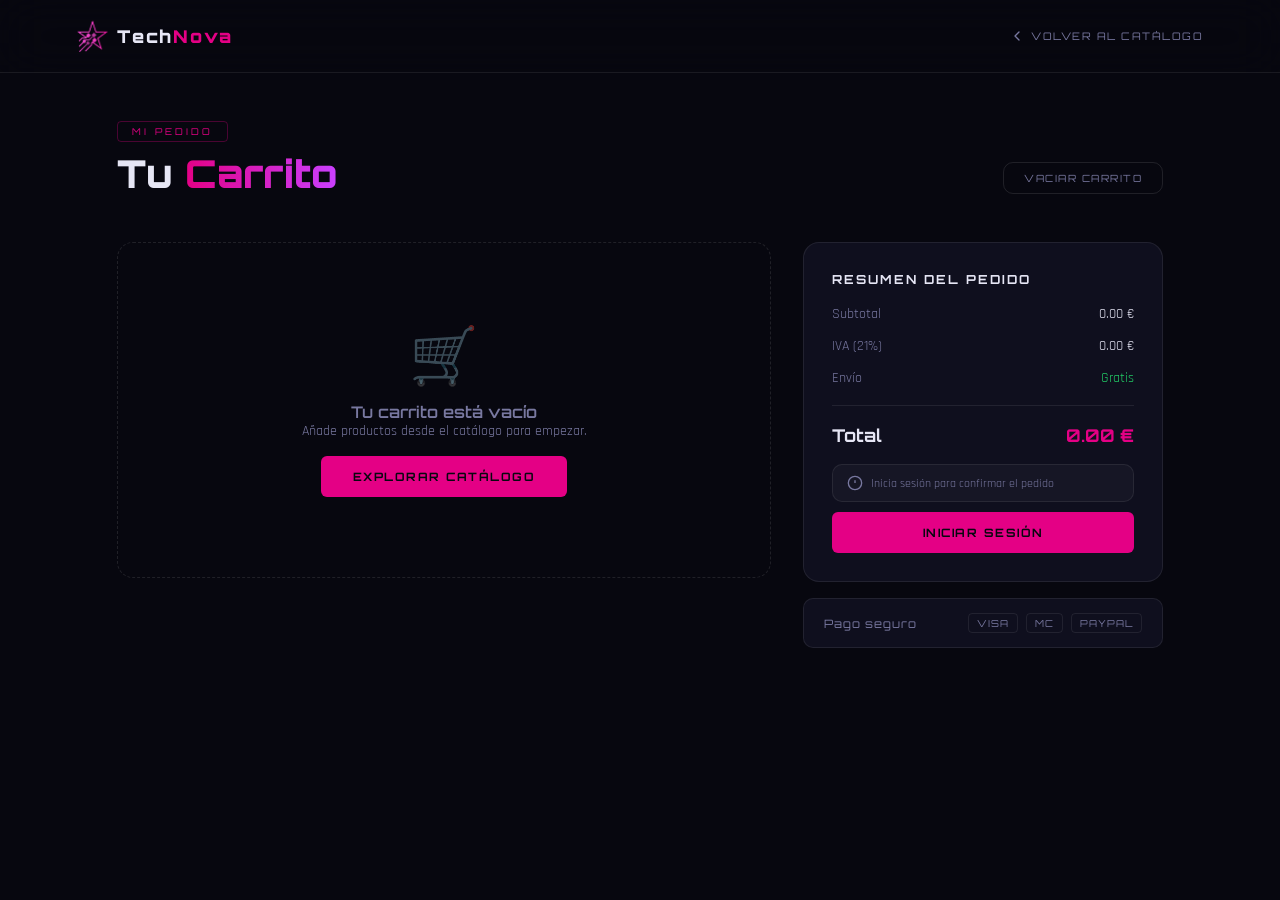
==== commit 53372ab1: "FIX: nosotros.html comentado y carrito.html logo corregido" ====
--- a/FRONTEND - Technova/src/carrito.html
+++ b/FRONTEND - Technova/src/carrito.html
@@ -4,21 +4,27 @@
   <meta charset="UTF-8" />
   <meta name="viewport" content="width=device-width, initial-scale=1.0"/>
   <title>Carrito — TechNova</title>
+  <!-- Estilos del carrito y del navbar -->
   <link rel="stylesheet" href="css/carrito.css" />
   <link rel="stylesheet" href="css/navbar.css" />
+  <!-- Fuentes tipográficas del proyecto -->
   <link href="https://fonts.googleapis.com/css2?family=Orbitron:wght@400;600;700;900&family=Rajdhani:wght@300;400;500;600&display=swap" rel="stylesheet"/>
+  <!-- Favicon -->
+  <link rel="icon" href="img/logo-estrella.png" type="image/png">
 </head>
 <body>
 
-  <!-- ════════════════ NAVBAR ════════════════ -->
+  <!-- ════════════════ NAVBAR ════════════════
+       Barra de navegación simplificada: solo logo y botón para volver al catálogo -->
   <nav class="navbar" id="navbar">
     <div class="nav-logo">
       <a href="index.html">
-        <span class="logo-icon">⬡</span>
+    <img src="img/logo-estrella.png" alt="TechNova" class="logo-img"/>
         <span class="logo-text">Tech<span class="accent">Nova</span></span>
       </a>
     </div>
     <div class="nav-back">
+      <!-- Botón de vuelta al catálogo con icono de flecha SVG -->
       <a href="catalogo.html" class="btn-back">
         <svg width="16" height="16" viewBox="0 0 24 24" fill="none" stroke="currentColor" stroke-width="2" stroke-linecap="round" stroke-linejoin="round">
           <polyline points="15 18 9 12 15 6"/>
@@ -31,7 +37,7 @@
   <!-- ════════════════ MAIN ════════════════ -->
   <main class="carrito-main">
 
-    <!-- Título -->
+    <!-- Cabecera de la página: título y botón para vaciar el carrito -->
     <div class="carrito-header">
       <div class="carrito-title-wrap">
         <span class="carrito-tag">Mi pedido</span>
@@ -40,9 +46,12 @@
       <button class="btn-vaciar" id="btnVaciar">Vaciar carrito</button>
     </div>
 
+    <!-- Layout de dos columnas: lista de productos y panel de resumen -->
     <div class="carrito-layout">
 
-      <!-- ── Lista de productos ── -->
+      <!-- ── Lista de productos ──
+           JS rellena este contenedor dinámicamente con los ítems del carrito.
+           El bloque carritoVacio se muestra u oculta según el estado del carrito. -->
       <div class="carrito-items" id="carritoItems">
         <!-- se rellena con JS -->
         <div class="carrito-vacio" id="carritoVacio">
@@ -53,11 +62,13 @@
         </div>
       </div>
 
-      <!-- ── Resumen ── -->
+      <!-- ── Resumen ──
+           Panel lateral con el desglose de precios y el estado de sesión del usuario -->
       <aside class="carrito-resumen" id="carritoResumen">
         <div class="resumen-card">
           <h3 class="resumen-title">Resumen del pedido</h3>
 
+          <!-- Desglose: subtotal sin IVA, IVA al 21% y envío gratuito -->
           <div class="resumen-linea">
             <span>Subtotal</span>
             <span id="resumenSubtotal">0.00 €</span>
@@ -73,12 +84,13 @@
 
           <div class="resumen-divider"></div>
 
+          <!-- Total con IVA incluido -->
           <div class="resumen-total">
             <span>Total</span>
             <span id="resumenTotal">0.00 €</span>
           </div>
 
-          <!-- Estado login -->
+          <!-- Estado login: visible cuando el usuario NO ha iniciado sesión -->
           <div class="resumen-login" id="resumenLogin">
             <div class="login-aviso">
               <svg width="16" height="16" viewBox="0 0 24 24" fill="none" stroke="currentColor" stroke-width="2"><circle cx="12" cy="12" r="10"/><line x1="12" y1="8" x2="12" y2="12"/><line x1="12" y1="16" x2="12.01" y2="16"/></svg>
@@ -87,10 +99,12 @@
             <button class="btn-neon w-full" id="btnLogin">Iniciar Sesión</button>
           </div>
 
+          <!-- Visible cuando el usuario SÍ ha iniciado sesión (oculto por defecto con d-none).
+               Muestra el email, el botón de confirmar pedido y el de cerrar sesión. -->
           <div class="resumen-logueado d-none" id="resumenLogueado">
             <div class="usuario-info">
               <svg width="14" height="14" viewBox="0 0 24 24" fill="none" stroke="currentColor" stroke-width="2"><path d="M20 21v-2a4 4 0 0 0-4-4H8a4 4 0 0 0-4 4v2"/><circle cx="12" cy="7" r="4"/></svg>
-              <span id="usuarioEmail">usuario@email.com</span>
+              <span id="usuarioEmail"><a href="/cdn-cgi/l/email-protection" class="__cf_email__" data-cfemail="2c595f594d5e45436c49414d4540024f4341">[email&#160;protected]</a></span>
             </div>
             <button class="btn-confirmar" id="btnConfirmar">
               <svg width="16" height="16" viewBox="0 0 24 24" fill="none" stroke="currentColor" stroke-width="2"><polyline points="20 6 9 17 4 12"/></svg>
@@ -101,7 +115,7 @@
 
         </div>
 
-        <!-- Métodos de pago -->
+        <!-- Iconos decorativos de métodos de pago aceptados -->
         <div class="metodos-pago">
           <span>Pago seguro</span>
           <div class="metodos-icons">
@@ -115,11 +129,14 @@
     </div>
   </main>
 
-  <!-- ════════════════ MODAL LOGIN ════════════════ -->
+  <!-- ════════════════ MODAL LOGIN ════════════════
+       Modal de inicio de sesión. Se abre al pulsar "Iniciar Sesión" en el resumen.
+       Incluye formulario con email, contraseña, mensaje de error y enlace a registro. -->
   <div class="nb-modal-overlay" id="nbLoginOverlay">
     <div class="nb-modal-card">
       <div class="nb-modal-header">
         <h5 class="cat-modal-title">Iniciar Sesión</h5>
+        <!-- Botón X para cerrar el modal -->
         <button class="nb-modal-close" id="nbLoginClose">✕</button>
       </div>
       <div class="nb-modal-body">
@@ -132,12 +149,14 @@
             <label>Contraseña</label>
             <input type="password" class="cat-input" id="nbLoginPassword" placeholder="••••••••" required="">
           </div>
+          <!-- Error de credenciales, oculto por defecto -->
           <div class="nb-form-error d-none" id="nbLoginError">
             Email o contraseña incorrectos.
           </div>
           <div class="cat-modal-footer-row">
-            <span class="register-text">¿No tienes cuenta? <a href="#">Registrarse</a></span>
+            <span class="register-text">¿No tienes cuenta? <a href="#" id="nbGoRegister">Registrarse</a></span>
             <div class="cat-modal-btns">
+              <!-- Cancelar cierra el modal sin hacer nada -->
               <button type="button" class="cat-btn-secondary" id="nbLoginCancel">Cancelar</button>
               <button type="submit" class="nb-btn-neon">Entrar</button>
             </div>
@@ -147,25 +166,33 @@
     </div>
   </div>
 
-  <!-- ════════════════ TOAST ════════════════ -->
+  <!-- ════════════════ TOAST ════════════════
+       Notificación temporal para mensajes de éxito, error o info -->
   <div class="toast" id="toast"></div>
-  <script src="js/navbar.js"></script>
+  <script data-cfasync="false" src="/cdn-cgi/scripts/5c5dd728/cloudflare-static/email-decode.min.js"></script><script src="js/config.js"></script><script src="js/navbar.js"></script>
 
 <script>
+// ── Utilidades de localStorage ──
+
+// Lee el carrito del almacenamiento local (o devuelve array vacío si no existe)
 function getCarrito() {
     return JSON.parse(localStorage.getItem("carrito")) || [];
 }
 
+// Guarda el carrito actualizado en localStorage
 function guardarCarrito(carrito) {
     localStorage.setItem("carrito", JSON.stringify(carrito));
 }
 
+// Formatea un número como precio con 2 decimales y símbolo €
 function fmt(n) {
     return n.toFixed(2) + " €";
 }
 
 /* ========================
    TOAST NOTIFICATIONS
+   Muestra una notificación temporal durante 4 segundos.
+   tipo: "success" (verde), "error" (rojo), "info" (neutro)
 ======================== */
 function mostrarToast(mensaje, tipo = 'success') {
     const toast = document.getElementById('toast');
@@ -191,6 +218,8 @@
 
 /* ========================
    RENDER CARRITO
+   Dibuja los productos del carrito en el DOM.
+   Si está vacío muestra el bloque carritoVacio; si no, genera una fila por producto.
 ======================== */
 function renderizarCarrito() {
     const carrito = getCarrito();
@@ -211,6 +240,7 @@
 
     if (vacio) vacio.style.display = "none";
 
+    // Genera un elemento HTML por cada producto del carrito
     carrito.forEach(p => {
         const div = document.createElement("div");
         div.className = "carrito-item";
@@ -238,6 +268,8 @@
 
 /* ========================
    RESUMEN
+   Calcula subtotal sin IVA, importe del IVA (21%) y total bruto
+   y actualiza los textos del panel lateral de resumen.
 ======================== */
 function actualizarResumen(carrito) {
     const subtotalEl = document.getElementById("resumenSubtotal");
@@ -262,6 +294,7 @@
 
 /* ========================
    ELIMINAR
+   Filtra el producto con el ID dado y guarda el carrito resultante.
 ======================== */
 function eliminarProducto(id) {
     let carrito = getCarrito().filter(p => p.idProducto !== id);
@@ -276,6 +309,7 @@
 
 /* ========================
    UI SESIÓN
+   Muestra el bloque de login o el de usuario logueado según si hay email en localStorage.
 ======================== */
 function actualizarSesionUI() {
     const email = localStorage.getItem("email");
@@ -295,6 +329,8 @@
 
 /* ========================
    FINALIZAR COMPRA
+   Envía el pedido a la API con las credenciales del usuario y los productos del carrito.
+   Si tiene éxito limpia el carrito, muestra confirmación y recarga la página.
 ======================== */
 async function finalizarCompra() {
     const carrito = getCarrito();
@@ -314,7 +350,7 @@
         }))
     };
 
-    await fetch("http://localhost:8080/api/pedidos/crear?descontarStock=true", {
+    await fetch(BASE_URL + "/api/pedidos/crear?descontarStock=true", {
         method: "POST",
         headers: {"Content-Type":"application/json"},
         body: JSON.stringify(pedido)
@@ -327,6 +363,8 @@
 
 /* ========================
    EVENTOS
+   Inicialización principal: renderiza el carrito, sincroniza la UI de sesión
+   y asigna todos los event listeners de la página.
 ======================== */
 document.addEventListener("DOMContentLoaded", () => {
 
@@ -371,22 +409,69 @@
         });
     }
 
+    // Actualiza la UI de sesión si otro módulo dispara el evento loginChanged
     window.addEventListener('loginChanged', actualizarSesionUI);
 
+    /* ── Login submit en carrito.html ──
+       Llama a la API, guarda la sesión y actualiza el panel lateral si es correcto */
+    const nbLoginForm = document.getElementById("nbLoginForm");
+    if (nbLoginForm) {
+        nbLoginForm.addEventListener("submit", async e => {
+            e.preventDefault();
+            const email    = document.getElementById("nbLoginEmail").value.trim();
+            const password = document.getElementById("nbLoginPassword").value;
+            const errorEl  = document.getElementById("nbLoginError");
+            if (errorEl) errorEl.classList.add("d-none");
+
+            try {
+                const res  = await fetch(BASE_URL + "/api/login", {
+                    method:  "POST",
+                    headers: { "Content-Type": "application/json" },
+                    body:    JSON.stringify({ email, password })
+                });
+                const data = await res.json();
+                if (data.status !== "ok") throw new Error();
+
+                localStorage.setItem("email",    data.usuario.email);
+                localStorage.setItem("password", password);
+                localStorage.setItem("rol",      data.usuario.rol);
+
+                const overlay = document.getElementById("nbLoginOverlay");
+                if (overlay) overlay.classList.remove("open");
+
+                actualizarSesionUI();
+            } catch {
+                // Muestra el error si las credenciales son incorrectas
+                if (errorEl) errorEl.classList.remove("d-none");
+            }
+        });
+    }
+
+    // Confirmar pedido al pulsar el botón
     const btnConfirmar = document.getElementById("btnConfirmar");
     if (btnConfirmar) {
         btnConfirmar.addEventListener("click", finalizarCompra);
     }
 
-    const btnLogout = document.getElementById("btnLogout");
-    if (btnLogout) {
-        btnLogout.addEventListener("click", () => {
-            localStorage.clear();
-            location.reload();
-        });
-    }
-
-});
-</script>
-</body>
-</html>+        // Cerrar sesión: limpia todo el localStorage y recarga la página
+        const btnLogout = document.getElementById("btnLogout");
+        if (btnLogout) {
+            btnLogout.addEventListener("click", () => {
+                localStorage.clear();
+                location.reload();
+            });
+        }
+    
+        /* Vaciar carrito */
+        const btnVaciar = document.getElementById("btnVaciar");
+        if (btnVaciar) {
+            btnVaciar.addEventListener("click", () => {
+                localStorage.removeItem("carrito");
+                renderizarCarrito();
+                mostrarToast("Carrito vaciado", "info");
+            });
+        }
+    });
+    </script>
+    </body>
+    </html>
--- a/FRONTEND - Technova/src/css/carrito.css
+++ b/FRONTEND - Technova/src/css/carrito.css
@@ -1,71 +1,133 @@
 /* ════════════════════════════════════════════
    TECHNOVA — carrito.css
-════════════════════════════════════════════ */
-
+   Hoja de estilos principal para la página del carrito de compra
+════════════════════════════════════════════ */
+
+
+/* ════════════════════════════════════════════
+   VARIABLES GLOBALES (Tokens de diseño)
+   Se definen en :root para que sean accesibles
+   desde cualquier parte del CSS usando var(--nombre)
+════════════════════════════════════════════ */
 :root {
-  --bg:        #07070f;
-  --bg-card:   #0f0f1e;
-  --rosa:      #e40085;
-  --rosa-dim:  rgba(228,0,133,0.12);
-  --magenta:   #c940ff;
-  --cyan:      #00d4ff;
-  --cyan-dim:  rgba(0,212,255,0.1);
-  --text:      #e6e6f5;
-  --text-muted:#7878a0;
-  --border:    rgba(255,255,255,0.07);
-  --border-h:  rgba(228,0,133,0.3);
-  --t:         0.25s ease;
-  --font-head: 'Orbitron', sans-serif;
-  --font-body: 'Rajdhani', sans-serif;
-  --radius:    10px;
-  --radius-lg: 16px;
-}
-
-*, *::before, *::after { box-sizing: border-box; margin: 0; padding: 0; }
-html { scroll-behavior: smooth; }
+  /* Colores de fondo */
+  --bg:        #07070f;           /* Fondo principal, casi negro azulado */
+  --bg-card:   #0f0f1e;           /* Fondo de las tarjetas, un poco más claro */
+
+  /* Colores de acento / marca */
+  --rosa:      #e40085;           /* Color principal de marca (rosa neón) */
+  --rosa-dim:  rgba(228,0,133,0.12); /* Rosa muy transparente, para fondos sutiles */
+  --magenta:   #c940ff;           /* Magenta para degradados secundarios */
+  --cyan:      #00d4ff;           /* Cian para detalles adicionales */
+  --cyan-dim:  rgba(0,212,255,0.1);  /* Cian muy transparente */
+
+  /* Colores de texto */
+  --text:      #e6e6f5;           /* Texto principal, blanco suave */
+  --text-muted:#7878a0;           /* Texto secundario / atenuado, gris violáceo */
+
+  /* Bordes */
+  --border:    rgba(255,255,255,0.07);  /* Borde sutil casi invisible */
+  --border-h:  rgba(228,0,133,0.3);    /* Borde con acento rosa (hover / activo) */
+
+  /* Transición reutilizable */
+  --t:         0.25s ease;        /* Duración y curva de animación estándar */
+
+  /* Tipografías */
+  --font-head: 'Orbitron', sans-serif;  /* Fuente para títulos, estilo tech/futurista */
+  --font-body: 'Rajdhani', sans-serif;  /* Fuente para texto corriente, moderna */
+
+  /* Bordes redondeados */
+  --radius:    10px;              /* Radio estándar para elementos pequeños */
+  --radius-lg: 16px;             /* Radio mayor para tarjetas y contenedores grandes */
+}
+
+
+/* ════════════════════════════════════════════
+   RESET Y ESTILOS BASE
+   Eliminamos márgenes/paddings por defecto del navegador
+   y establecemos comportamientos globales
+════════════════════════════════════════════ */
+*, *::before, *::after {
+  box-sizing: border-box; /* El padding y border se incluyen dentro del ancho/alto */
+  margin: 0;              /* Sin margen exterior por defecto */
+  padding: 0;             /* Sin relleno interior por defecto */
+}
+
+html {
+  scroll-behavior: smooth; /* El scroll entre anclas es suave en vez de instantáneo */
+}
+
 body {
-  font-family: var(--font-body);
-  background: var(--bg);
-  color: var(--text);
-  min-height: 100vh;
-  overflow-x: hidden;
-}
-a { text-decoration: none; color: inherit; }
-ul { list-style: none; }
-.d-none { display: none !important; }
-.w-full { width: 100%; }
-
-::-webkit-scrollbar { width: 5px; }
-::-webkit-scrollbar-track { background: var(--bg); }
-::-webkit-scrollbar-thumb { background: var(--rosa); border-radius: 3px; }
-
-/* ════ NAVBAR ════ */
+  font-family: var(--font-body);  /* Fuente base para todo el documento */
+  background: var(--bg);          /* Fondo oscuro principal */
+  color: var(--text);             /* Color de texto base */
+  min-height: 100vh;              /* La página ocupa al menos toda la altura de la ventana */
+  overflow-x: hidden;             /* Evita scroll horizontal indeseado */
+}
+
+a {
+  text-decoration: none; /* Quitamos el subrayado de los enlaces */
+  color: inherit;        /* Los enlaces heredan el color del padre en vez de azul por defecto */
+}
+
+ul {
+  list-style: none; /* Quitamos los puntos/viñetas de las listas */
+}
+
+/* Clases utilitarias rápidas */
+.d-none  { display: none !important; } /* Oculta completamente un elemento */
+.w-full  { width: 100%; }              /* Hace que el elemento ocupe todo el ancho disponible */
+
+
+/* ════════════════════════════════════════════
+   BARRA DE SCROLL PERSONALIZADA (solo Webkit/Chrome/Safari)
+════════════════════════════════════════════ */
+::-webkit-scrollbar       { width: 5px; }                              /* Grosor de la barra */
+::-webkit-scrollbar-track { background: var(--bg); }                   /* Fondo del carril */
+::-webkit-scrollbar-thumb { background: var(--rosa); border-radius: 3px; } /* El "pulgar" que se arrastra */
+
+
+/* ════════════════════════════════════════════
+   BARRA DE NAVEGACIÓN (NAVBAR)
+   Fija en la parte superior, siempre visible
+════════════════════════════════════════════ */
 .navbar {
-  position: fixed;
-  top: 0; left: 0; right: 0;
-  z-index: 100;
-  display: flex;
-  align-items: center;
-  justify-content: space-between;
-  padding: 18px 6%;
-  background: rgba(7,7,15,0.85);
-  backdrop-filter: blur(24px);
-  border-bottom: 1px solid var(--border);
-}
+  position: fixed;              /* Se mantiene fija al hacer scroll */
+  top: 0; left: 0; right: 0;   /* Pegada al borde superior, ocupa todo el ancho */
+  z-index: 100;                 /* Siempre por encima del resto del contenido */
+  display: flex;
+  align-items: center;
+  justify-content: space-between; /* Logo a la izquierda, botón a la derecha */
+  padding: 18px 6%;             /* Espaciado vertical y horizontal */
+  background: rgba(7,7,15,0.85); /* Fondo semi-transparente */
+  backdrop-filter: blur(24px);  /* Efecto de desenfoque del contenido detrás */
+  border-bottom: 1px solid var(--border); /* Línea inferior sutil */
+}
+
+/* Contenedor del logo con enlace */
 .nav-logo a {
   display: flex;
   align-items: center;
-  gap: 8px;
-}
-.logo-icon { font-size: 1.3rem; color: var(--rosa); }
+  gap: 8px; /* Separación entre ícono y texto */
+}
+
+.logo-icon {
+  font-size: 1.3rem;
+  color: var(--rosa); /* El ícono del logo en rosa neón */
+}
+
 .logo-text {
-  font-family: var(--font-head);
+  font-family: var(--font-head); /* Fuente Orbitron, estilo futurista */
   font-size: 1rem;
   font-weight: 900;
-  letter-spacing: 2px;
-}
-.logo-text .accent { color: var(--rosa); }
-
+  letter-spacing: 2px; /* Letras muy separadas, efecto tecnológico */
+}
+
+.logo-text .accent {
+  color: var(--rosa); /* La parte del nombre en rosa, resaltando la marca */
+}
+
+/* Botón para volver atrás */
 .btn-back {
   display: flex;
   align-items: center;
@@ -73,32 +135,45 @@
   font-family: var(--font-head);
   font-size: 0.65rem;
   letter-spacing: 1.5px;
-  text-transform: uppercase;
-  color: var(--text-muted);
+  text-transform: uppercase;    /* Todo en mayúsculas */
+  color: var(--text-muted);     /* Color gris apagado por defecto */
   transition: var(--t);
 }
-.btn-back:hover { color: var(--text); }
+.btn-back:hover {
+  color: var(--text); /* Al pasar el ratón se vuelve texto blanco completo */
+}
 .btn-back svg { transition: var(--t); }
-.btn-back:hover svg { transform: translateX(-3px); }
-
-/* ════ MAIN ════ */
+.btn-back:hover svg {
+  transform: translateX(-3px); /* La flecha se mueve ligeramente a la izquierda al hacer hover */
+}
+
+
+/* ════════════════════════════════════════════
+   CONTENIDO PRINCIPAL
+════════════════════════════════════════════ */
 .carrito-main {
-  max-width: 1200px;
-  margin: 0 auto;
-  padding: 120px 6% 80px;
-}
-
-/* ── Header ── */
+  max-width: 1200px;           /* Ancho máximo del contenido */
+  margin: 0 auto;              /* Centrado horizontalmente */
+  padding: 120px 6% 80px;     /* 120px arriba para no quedar bajo la navbar fija */
+}
+
+
+/* ────────────────────────────────────────────
+   CABECERA DEL CARRITO
+   Título y botón de vaciar en la misma línea
+──────────────────────────────────────────── */
 .carrito-header {
   display: flex;
-  align-items: flex-end;
-  justify-content: space-between;
-  margin-bottom: 48px;
-}
+  align-items: flex-end;          /* Alinea los hijos al borde inferior */
+  justify-content: space-between; /* Título a la izquierda, botón a la derecha */
+  margin-bottom: 48px;            /* Espacio debajo antes de los productos */
+}
+
+/* Etiqueta pequeña sobre el título ("MI CARRITO", etc.) */
 .carrito-tag {
   display: inline-block;
   padding: 4px 14px;
-  border: 1px solid var(--border-h);
+  border: 1px solid var(--border-h); /* Borde rosa */
   color: var(--rosa);
   font-family: var(--font-head);
   font-size: 0.58rem;
@@ -107,18 +182,24 @@
   border-radius: 4px;
   margin-bottom: 10px;
 }
+
+/* Título principal ("Carrito de Compra") */
 .carrito-title {
   font-family: var(--font-head);
-  font-size: clamp(1.8rem, 3vw, 2.8rem);
+  font-size: clamp(1.8rem, 3vw, 2.8rem); /* Tamaño fluido: mínimo 1.8rem, máximo 2.8rem */
   font-weight: 900;
-  line-height: 1.1;
-}
+  line-height: 1.1; /* Interlineado apretado para títulos grandes */
+}
+
+/* Texto con degradado de rosa a magenta */
 .gradient-text {
   background: linear-gradient(90deg, var(--rosa), var(--magenta));
-  -webkit-background-clip: text;
-  -webkit-text-fill-color: transparent;
+  -webkit-background-clip: text;       /* El degradado se aplica solo al texto */
+  -webkit-text-fill-color: transparent; /* Hace el texto "transparente" para ver el fondo */
   background-clip: text;
 }
+
+/* Botón para vaciar el carrito */
 .btn-vaciar {
   padding: 9px 20px;
   background: transparent;
@@ -133,58 +214,76 @@
   transition: var(--t);
 }
 .btn-vaciar:hover {
-  border-color: #ff4466;
+  border-color: #ff4466; /* Al pasar el ratón el borde y texto se vuelven rojo-rosa */
   color: #ff4466;
 }
 
-/* ── Layout ── */
+
+/* ────────────────────────────────────────────
+   LAYOUT DE DOS COLUMNAS
+   Columna izquierda (productos) + columna derecha (resumen)
+──────────────────────────────────────────── */
 .carrito-layout {
   display: grid;
-  grid-template-columns: 1fr 360px;
-  gap: 32px;
-  align-items: start;
-}
-
-/* ── Items ── */
+  grid-template-columns: 1fr 360px; /* La izquierda crece, la derecha mide fijo 360px */
+  gap: 32px;           /* Espacio entre las dos columnas */
+  align-items: start;  /* Las columnas arrancan desde arriba, no se estiran */
+}
+
+
+/* ────────────────────────────────────────────
+   LISTA DE PRODUCTOS EN EL CARRITO
+──────────────────────────────────────────── */
 .carrito-items {
   display: flex;
-  flex-direction: column;
-  gap: 16px;
-}
-
-/* Vacío */
+  flex-direction: column; /* Los productos apilados verticalmente */
+  gap: 16px;              /* Separación entre cada producto */
+}
+
+
+/* ────────────────────────────────────────────
+   ESTADO VACÍO
+   Se muestra cuando no hay productos en el carrito
+──────────────────────────────────────────── */
 .carrito-vacio {
   display: flex;
   flex-direction: column;
   align-items: center;
   justify-content: center;
   padding: 80px 40px;
-  border: 1px dashed rgba(255,255,255,0.1);
+  border: 1px dashed rgba(255,255,255,0.1); /* Borde discontinuo para indicar "zona vacía" */
   border-radius: var(--radius-lg);
   text-align: center;
   gap: 12px;
 }
+
 .vacio-icon {
-  font-size: 3.5rem;
+  font-size: 3.5rem;   /* Ícono grande (emoji de carrito vacío) */
   margin-bottom: 8px;
-  opacity: 0.4;
-}
+  opacity: 0.4;        /* Ligeramente transparente para no ser muy dominante */
+}
+
 .carrito-vacio h3 {
   font-family: var(--font-head);
   font-size: 1rem;
   font-weight: 600;
-  color: var(--text-muted);
-}
+  color: var(--text-muted); /* Texto apagado porque el carrito está vacío */
+}
+
 .carrito-vacio p {
   font-size: 0.88rem;
   color: var(--text-muted);
   margin-bottom: 16px;
 }
 
-/* ── Carrito Items (mejorados) ── */
+
+/* ════════════════════════════════════════════
+   TARJETA DE PRODUCTO EN EL CARRITO (versión mejorada)
+   Diseño en cuatro columnas: imagen | info | precio | borrar
+════════════════════════════════════════════ */
 .carrito-item {
   display: grid;
-  grid-template-columns: 100px 1fr auto auto;
+  grid-template-columns: 100px 1fr auto auto; /* imagen fija | info flexible | precio | botón */
   align-items: center;
   gap: 20px;
   padding: 18px 24px;
@@ -192,21 +291,24 @@
   border: 1px solid var(--border);
   border-radius: var(--radius-lg);
   transition: all var(--t);
-  animation: slideIn 0.3s ease forwards;
-}
-
+  animation: slideIn 0.3s ease forwards; /* Aparece con animación al cargarse */
+}
+
+/* Animación de entrada: sube desde abajo y aparece */
 @keyframes slideIn {
-  from { opacity: 0; transform: translateY(12px); }
-  to   { opacity: 1; transform: translateY(0); }
-}
-
+  from { opacity: 0; transform: translateY(12px); } /* Empieza invisible y desplazado */
+  to   { opacity: 1; transform: translateY(0); }    /* Termina visible en su posición normal */
+}
+
+/* Efecto al pasar el ratón por encima del producto */
 .carrito-item:hover {
-  border-color: rgba(228, 0, 133, 0.25);
-  background: rgba(228, 0, 133, 0.03);
-  transform: translateY(-2px);
-  box-shadow: 0 8px 24px rgba(228, 0, 133, 0.1);
-}
-
+  border-color: rgba(228, 0, 133, 0.25); /* Borde rosa tenue */
+  background: rgba(228, 0, 133, 0.03);  /* Fondo con leve tinte rosa */
+  transform: translateY(-2px);           /* Sube 2px para efecto de "elevación" */
+  box-shadow: 0 8px 24px rgba(228, 0, 133, 0.1); /* Sombra rosa suave debajo */
+}
+
+/* Contenedor cuadrado de la imagen del producto */
 .carrito-item-img {
   width: 100px;
   height: 100px;
@@ -216,21 +318,23 @@
   display: flex;
   align-items: center;
   justify-content: center;
-  overflow: hidden;
+  overflow: hidden; /* La imagen no se sale del cuadrado */
 }
 
 .carrito-item-img img {
   width: 100%;
   height: 100%;
-  object-fit: contain;
-  padding: 8px;
+  object-fit: contain; /* La imagen se ajusta sin recortarse ni deformarse */
+  padding: 8px;        /* Pequeño margen interno para que no toque el borde */
   transition: transform var(--t);
 }
 
+/* Al hacer hover en el producto, la imagen hace un pequeño zoom */
 .carrito-item:hover .carrito-item-img img {
   transform: scale(1.08);
 }
 
+/* Bloque de información textual del producto */
 .carrito-item-info {
   display: flex;
   flex-direction: column;
@@ -247,6 +351,7 @@
   letter-spacing: 0.5px;
 }
 
+/* Texto "Cantidad: X unidades" */
 .carrito-item-cantidad {
   font-size: 0.85rem;
   color: var(--text-muted);
@@ -255,9 +360,10 @@
 
 .carrito-item-cantidad span {
   font-weight: 700;
-  color: var(--rosa);
-}
-
+  color: var(--rosa); /* El número de unidades destacado en rosa */
+}
+
+/* Columna de precios (unitario + total) alineada a la derecha */
 .carrito-item-precio {
   display: flex;
   flex-direction: column;
@@ -269,24 +375,25 @@
 
 .carrito-item-unitario {
   font-size: 0.82rem;
-  color: var(--text-muted);
+  color: var(--text-muted); /* Precio por unidad en color apagado */
 }
 
 .carrito-item-total {
   font-family: var(--font-head);
   font-size: 1.1rem;
   font-weight: 700;
-  color: var(--rosa);
+  color: var(--rosa); /* Total en rosa para destacar */
   letter-spacing: 0.5px;
 }
 
+/* Botón de eliminar el producto */
 .carrito-item-delete {
   width: 44px;
   height: 44px;
-  background: rgba(255, 68, 102, 0.12);
+  background: rgba(255, 68, 102, 0.12); /* Fondo rojo muy tenue */
   border: 1px solid rgba(255, 68, 102, 0.25);
   border-radius: var(--radius);
-  color: #ff4466;
+  color: #ff4466;   /* Ícono de papelera en rojo */
   font-size: 1.2rem;
   cursor: pointer;
   transition: all var(--t);
@@ -295,21 +402,23 @@
   justify-content: center;
   padding: 0;
 }
-
 .carrito-item-delete:hover {
-  background: rgba(255, 68, 102, 0.2);
+  background: rgba(255, 68, 102, 0.2); /* Fondo más intenso al hover */
   border-color: #ff4466;
-  transform: scale(1.05);
-}
-
+  transform: scale(1.05); /* Crece ligeramente */
+}
 .carrito-item-delete:active {
-  transform: scale(0.98);
-}
-
-/* Item card */
+  transform: scale(0.98); /* Se encoge al hacer clic, feedback táctil */
+}
+
+
+/* ════════════════════════════════════════════
+   TARJETA DE PRODUCTO ALTERNATIVA (item-card)
+   Versión con controles de cantidad +/-
+════════════════════════════════════════════ */
 .item-card {
   display: grid;
-  grid-template-columns: 80px 1fr auto;
+  grid-template-columns: 80px 1fr auto; /* imagen | info | precio+botón */
   align-items: center;
   gap: 20px;
   padding: 20px 24px;
@@ -319,22 +428,22 @@
   transition: var(--t);
   animation: slideIn 0.3s ease forwards;
 }
-@keyframes slideIn {
-  from { opacity: 0; transform: translateY(12px); }
-  to   { opacity: 1; transform: translateY(0); }
-}
+
 .item-card:hover {
-  border-color: rgba(228,0,133,0.2);
-}
-
+  border-color: rgba(228,0,133,0.2); /* Borde rosa al pasar el ratón */
+}
+
+/* Imagen del producto */
 .item-img {
   width: 80px;
   height: 80px;
-  object-fit: contain;
+  object-fit: contain;     /* Sin recorte */
   border-radius: var(--radius);
   background: rgba(255,255,255,0.03);
   padding: 8px;
 }
+
+/* Marcador de posición si no hay imagen disponible */
 .item-img-placeholder {
   width: 80px;
   height: 80px;
@@ -343,30 +452,35 @@
   display: flex;
   align-items: center;
   justify-content: center;
-  font-size: 2rem;
-}
-
-.item-info { min-width: 0; }
+  font-size: 2rem; /* Muestra un emoji o ícono grande */
+}
+
+.item-info { min-width: 0; } /* Evita que el texto desborde el grid */
+
 .item-nombre {
   font-family: var(--font-head);
   font-size: 0.88rem;
   font-weight: 600;
   margin-bottom: 4px;
-  white-space: nowrap;
+  white-space: nowrap;     /* No parte el texto en múltiples líneas */
   overflow: hidden;
-  text-overflow: ellipsis;
-}
+  text-overflow: ellipsis; /* Si el texto es muy largo, pone "..." al final */
+}
+
 .item-precio-unit {
   font-size: 0.8rem;
-  color: var(--text-muted);
+  color: var(--text-muted); /* Precio unitario en gris, menos importante */
   margin-bottom: 12px;
 }
 
+/* Controles de cantidad: [ - | N | + ] */
 .item-controles {
   display: flex;
   align-items: center;
-  gap: 0;
-}
+  gap: 0; /* Sin espacio, los botones se pegan al input del medio */
+}
+
+/* Botones de restar y sumar cantidad */
 .ctrl-btn {
   width: 30px; height: 30px;
   background: rgba(255,255,255,0.05);
@@ -379,35 +493,45 @@
   align-items: center;
   justify-content: center;
 }
-.ctrl-btn:first-child { border-radius: 6px 0 0 6px; }
-.ctrl-btn:last-child  { border-radius: 0 6px 6px 0; }
-.ctrl-btn:hover { background: var(--rosa-dim); color: var(--rosa); border-color: var(--border-h); }
+.ctrl-btn:first-child { border-radius: 6px 0 0 6px; } /* Borde redondeado solo a la izquierda */
+.ctrl-btn:last-child  { border-radius: 0 6px 6px 0; } /* Borde redondeado solo a la derecha */
+.ctrl-btn:hover {
+  background: var(--rosa-dim);
+  color: var(--rosa);
+  border-color: var(--border-h);
+}
+
+/* Campo numérico central de la cantidad */
 .ctrl-cantidad {
   width: 40px; height: 30px;
   background: rgba(255,255,255,0.03);
   border-top: 1px solid var(--border);
   border-bottom: 1px solid var(--border);
-  border-left: none;
+  border-left: none;   /* Sin borde a los lados para fundirse con los botones */
   border-right: none;
   color: var(--text);
   font-family: var(--font-head);
   font-size: 0.78rem;
   text-align: center;
-  outline: none;
-}
-
+  outline: none;       /* Sin borde azul al hacer foco */
+}
+
+/* Columna derecha: precio total + botón de borrar */
 .item-right {
   display: flex;
   flex-direction: column;
-  align-items: flex-end;
+  align-items: flex-end; /* Todo alineado a la derecha */
   gap: 12px;
 }
+
 .item-precio-total {
   font-family: var(--font-head);
   font-size: 1.1rem;
   font-weight: 700;
   color: var(--text);
 }
+
+/* Botón de eliminar (solo ícono, sin fondo visible) */
 .btn-eliminar {
   background: none;
   border: none;
@@ -418,17 +542,25 @@
   display: flex;
   align-items: center;
 }
-.btn-eliminar:hover { color: #ff4466; transform: scale(1.1); }
-
-/* ════ RESUMEN ════ */
+.btn-eliminar:hover {
+  color: #ff4466;         /* Se pone rojo al hover */
+  transform: scale(1.1); /* Y crece ligeramente */
+}
+
+
+/* ════════════════════════════════════════════
+   PANEL RESUMEN DEL PEDIDO (columna derecha)
+   Se queda fijo mientras se hace scroll en los productos
+════════════════════════════════════════════ */
 .carrito-resumen {
-  position: sticky;
-  top: 100px;
+  position: sticky; /* Fijo en pantalla al hacer scroll */
+  top: 100px;       /* Se para a 100px del borde superior (debajo de la navbar) */
   display: flex;
   flex-direction: column;
   gap: 16px;
 }
 
+/* Tarjeta del resumen */
 .resumen-card {
   background: var(--bg-card);
   border: 1px solid var(--border);
@@ -438,6 +570,7 @@
   flex-direction: column;
   gap: 14px;
 }
+
 .resumen-title {
   font-family: var(--font-head);
   font-size: 0.78rem;
@@ -448,21 +581,24 @@
   margin-bottom: 4px;
 }
 
+/* Fila de concepto + valor (ej: "Subtotal  €49,99") */
 .resumen-linea {
   display: flex;
-  justify-content: space-between;
+  justify-content: space-between; /* Concepto a la izquierda, valor a la derecha */
   font-size: 0.88rem;
   color: var(--text-muted);
 }
-.resumen-linea span:last-child { color: var(--text); }
-.envio-gratis { color: #22cc66 !important; }
-
+.resumen-linea span:last-child { color: var(--text); } /* El valor en color blanco */
+.envio-gratis { color: #22cc66 !important; }           /* "Gratis" en verde */
+
+/* Línea divisoria horizontal */
 .resumen-divider {
   height: 1px;
   background: var(--border);
   margin: 4px 0;
 }
 
+/* Fila del total final, más grande */
 .resumen-total {
   display: flex;
   justify-content: space-between;
@@ -470,15 +606,20 @@
   font-size: 1.1rem;
   font-weight: 700;
 }
-.resumen-total span:last-child { color: var(--rosa); }
-
-/* Login aviso */
+.resumen-total span:last-child { color: var(--rosa); } /* El total en rosa neón */
+
+
+/* ────────────────────────────────────────────
+   BLOQUE CUANDO EL USUARIO NO ESTÁ LOGUEADO
+──────────────────────────────────────────── */
 .resumen-login {
   display: flex;
   flex-direction: column;
   gap: 10px;
   margin-top: 4px;
 }
+
+/* Aviso informativo */
 .login-aviso {
   display: flex;
   align-items: center;
@@ -491,13 +632,18 @@
   border: 1px solid var(--border);
 }
 
-/* Logueado */
+
+/* ────────────────────────────────────────────
+   BLOQUE CUANDO EL USUARIO SÍ ESTÁ LOGUEADO
+──────────────────────────────────────────── */
 .resumen-logueado {
   display: flex;
   flex-direction: column;
   gap: 10px;
   margin-top: 4px;
 }
+
+/* Muestra el nombre / email del usuario activo */
 .usuario-info {
   display: flex;
   align-items: center;
@@ -509,15 +655,16 @@
   border-radius: var(--radius);
   border: 1px solid var(--border);
 }
-.usuario-info svg { color: var(--rosa); flex-shrink: 0; }
-
+.usuario-info svg { color: var(--rosa); flex-shrink: 0; } /* Ícono de perfil en rosa */
+
+/* Botón principal: confirmar / finalizar compra */
 .btn-confirmar {
   display: flex;
   align-items: center;
   justify-content: center;
   gap: 8px;
   padding: 14px 24px;
-  background: var(--rosa);
+  background: var(--rosa); /* Fondo rosa sólido */
   color: #fff;
   font-family: var(--font-head);
   font-size: 0.72rem;
@@ -528,20 +675,21 @@
   border-radius: var(--radius);
   cursor: pointer;
   transition: var(--t);
-  width: 100%;
+  width: 100%; /* Ocupa todo el ancho del panel */
 }
 .btn-confirmar:hover {
-  background: #fff;
+  background: #fff;            /* Al hover se invierte: fondo blanco, texto oscuro */
   color: var(--bg);
-  box-shadow: 0 6px 24px rgba(228,0,133,0.3);
-  transform: translateY(-1px);
+  box-shadow: 0 6px 24px rgba(228,0,133,0.3); /* Resplandor rosa debajo */
+  transform: translateY(-1px); /* Leve elevación */
 }
 .btn-confirmar:disabled {
-  opacity: 0.4;
+  opacity: 0.4;       /* Semitransparente cuando está desactivado */
   cursor: not-allowed;
-  transform: none;
-}
-
+  transform: none;    /* Sin animación cuando está desactivado */
+}
+
+/* Botón pequeño para cerrar sesión */
 .btn-logout-mini {
   background: none;
   border: none;
@@ -554,9 +702,9 @@
   transition: var(--t);
   text-align: center;
 }
-.btn-logout-mini:hover { color: #ff4466; }
-
-/* Métodos pago */
+.btn-logout-mini:hover { color: #ff4466; } /* Se pone rojo al hover */
+
+/* Sección de métodos de pago aceptados */
 .metodos-pago {
   display: flex;
   align-items: center;
@@ -570,7 +718,10 @@
   font-family: var(--font-head);
   letter-spacing: 1px;
 }
+
 .metodos-icons { display: flex; gap: 8px; }
+
+/* Cada método (VISA, MC, etc.) tiene su propia pastilla */
 .metodo-icon {
   padding: 3px 8px;
   border: 1px solid var(--border);
@@ -580,7 +731,11 @@
   color: var(--text-muted);
 }
 
-/* ════ BOTÓN NEON ════ */
+
+/* ════════════════════════════════════════════
+   BOTÓN NEÓN GENÉRICO (reutilizable)
+   Puede usarse como <a> o <button>
+════════════════════════════════════════════ */
 .btn-neon {
   display: inline-flex;
   align-items: center;
@@ -606,38 +761,50 @@
   transform: translateY(-1px);
 }
 
-/* ════ MODAL LOGIN ════ */
+
+/* ════════════════════════════════════════════
+   MODAL DE INICIO DE SESIÓN
+   Ventana emergente centrada con fondo oscurecido
+════════════════════════════════════════════ */
 .modal-overlay {
-  position: fixed;
-  inset: 0;
-  background: rgba(0,0,0,0.7);
-  backdrop-filter: blur(8px);
-  z-index: 500;
-  display: flex;
-  align-items: center;
-  justify-content: center;
-  opacity: 0;
-  pointer-events: none;
+  position: fixed;  /* Cubre toda la pantalla */
+  inset: 0;         /* Equivale a top:0; right:0; bottom:0; left:0 */
+  background: rgba(0,0,0,0.7);     /* Fondo negro semitransparente */
+  backdrop-filter: blur(8px);      /* Desenfoca el contenido de fondo */
+  z-index: 500;     /* Por encima de todo, incluyendo la navbar */
+  display: flex;
+  align-items: center;
+  justify-content: center; /* El modal se centra en pantalla */
+  opacity: 0;             /* Invisible por defecto */
+  pointer-events: none;   /* No interactuable cuando está oculto */
   transition: opacity 0.25s ease;
 }
+
+/* Clase que se añade con JS para mostrar el modal */
 .modal-overlay.open {
   opacity: 1;
-  pointer-events: all;
-}
+  pointer-events: all; /* Se puede interactuar cuando está visible */
+}
+
+/* Tarjeta interior del modal */
 .modal-card {
   background: var(--bg-card);
   border: 1px solid var(--border);
   border-radius: var(--radius-lg);
   padding: 0;
   width: 100%;
-  max-width: 500px;
-  transform: translateY(20px);
+  max-width: 500px; /* Ancho máximo del modal */
+  transform: translateY(20px); /* Empieza desplazado hacia abajo */
   transition: transform 0.25s ease;
-  overflow: hidden;
-}
+  overflow: hidden; /* El contenido no se sale del borde redondeado */
+}
+
+/* Al abrir, el modal sube a su posición natural */
 .modal-overlay.open .modal-card {
   transform: translateY(0);
 }
+
+/* Cabecera del modal: título + botón de cerrar */
 .modal-header {
   display: flex;
   align-items: center;
@@ -645,6 +812,7 @@
   padding: 22px 28px;
   border-bottom: 1px solid var(--border);
 }
+
 .modal-header h3 {
   font-family: var(--font-head);
   font-size: 0.88rem;
@@ -652,6 +820,8 @@
   letter-spacing: 2px;
   text-transform: uppercase;
 }
+
+/* Botón X para cerrar el modal */
 .modal-close {
   background: none;
   border: none;
@@ -663,13 +833,17 @@
 }
 .modal-close:hover { color: var(--text); }
 
+/* Zona del formulario dentro del modal */
 .modal-body { padding: 28px; }
+
+/* Grupo de campo: label + input */
 .form-group {
   display: flex;
   flex-direction: column;
-  gap: 6px;
+  gap: 6px;         /* Espacio entre el label y el input */
   margin-bottom: 16px;
 }
+
 .form-group label {
   font-family: var(--font-head);
   font-size: 0.6rem;
@@ -677,6 +851,7 @@
   text-transform: uppercase;
   color: var(--text-muted);
 }
+
 .form-group input {
   padding: 12px 16px;
   background: rgba(255,255,255,0.04);
@@ -685,94 +860,112 @@
   color: var(--text);
   font-family: var(--font-body);
   font-size: 0.95rem;
-  outline: none;
+  outline: none;     /* Sin el borde azul por defecto del navegador */
   transition: var(--t);
 }
 .form-group input:focus {
-  border-color: var(--border-h);
-  background: rgba(228,0,133,0.04);
-}
-.form-group input::placeholder { color: var(--text-muted); }
-
+  border-color: var(--border-h);              /* Borde rosa al escribir */
+  background: rgba(228,0,133,0.04);           /* Tinte rosa muy suave */
+}
+.form-group input::placeholder { color: var(--text-muted); } /* Texto de ejemplo en gris */
+
+/* Mensaje de error de login (credenciales incorrectas, etc.) */
 .login-error {
   padding: 10px 14px;
-  background: rgba(255,68,102,0.1);
+  background: rgba(255,68,102,0.1);     /* Fondo rojo muy tenue */
   border: 1px solid rgba(255,68,102,0.3);
   border-radius: var(--radius);
   font-size: 0.82rem;
-  color: #ff4466;
+  color: #ff4466;  /* Texto rojo */
   margin-bottom: 14px;
 }
 
-/* ════ TOAST ════ */
+
+/* ════════════════════════════════════════════
+   TOAST / NOTIFICACIÓN EMERGENTE
+   Aparece en la esquina inferior derecha brevemente
+════════════════════════════════════════════ */
 .toast {
   position: fixed;
   bottom: 32px;
-  right: 32px;
+  right: 32px;   /* Esquina inferior derecha */
   padding: 14px 22px;
   background: var(--bg-card);
   border: 1px solid var(--border);
-  border-left: 3px solid var(--rosa);
+  border-left: 3px solid var(--rosa); /* Franja de color a la izquierda (por defecto rosa) */
   border-radius: var(--radius);
   font-family: var(--font-head);
   font-size: 0.72rem;
   letter-spacing: 1px;
   color: var(--text);
-  z-index: 999;
-  transform: translateY(20px);
-  opacity: 0;
+  z-index: 999;           /* Por encima de todo, incluso del modal */
+  transform: translateY(20px); /* Empieza desplazado hacia abajo */
+  opacity: 0;             /* Invisible por defecto */
   transition: all 0.3s ease;
-  pointer-events: none;
-}
+  pointer-events: none;   /* No interfiere con los clics */
+}
+
+/* El JS añade .show para que aparezca */
 .toast.show {
-  transform: translateY(0);
+  transform: translateY(0); /* Sube a su posición */
   opacity: 1;
 }
-.toast.success { border-left-color: #22cc66; }
-.toast.error   { border-left-color: #ff4466; }
-
-/* ════ RESPONSIVE ════ */
+
+/* Variantes de color según el tipo de mensaje */
+.toast.success { border-left-color: #22cc66; } /* Verde para confirmaciones */
+.toast.error   { border-left-color: #ff4466; } /* Rojo para errores */
+
+
+/* ════════════════════════════════════════════
+   RESPONSIVE — ADAPTACIÓN A PANTALLAS PEQUEÑAS
+════════════════════════════════════════════ */
+
+/* Tablets y pantallas medianas (menos de 900px) */
 @media (max-width: 900px) {
   .carrito-layout {
-    grid-template-columns: 1fr;
+    grid-template-columns: 1fr; /* Las dos columnas pasan a una sola */
   }
   .carrito-resumen {
-    position: static;
-  }
-  
+    position: static; /* El resumen ya no es sticky, fluye con el contenido */
+  }
+
   .carrito-item {
-    grid-template-columns: 90px 1fr auto auto;
-  }
-}
+    grid-template-columns: 90px 1fr auto auto; /* Imagen algo más pequeña */
+  }
+}
+
+/* Móviles (menos de 600px) */
 @media (max-width: 600px) {
   .carrito-header {
-    flex-direction: column;
+    flex-direction: column; /* Título y botón "vaciar" se apilan verticalmente */
     align-items: flex-start;
     gap: 16px;
   }
+
+  /* La tarjeta item-card se reorganiza en dos filas */
   .item-card {
-    grid-template-columns: 60px 1fr;
+    grid-template-columns: 60px 1fr; /* Solo dos columnas */
     grid-template-rows: auto auto;
   }
   .item-right {
-    grid-column: 1 / -1;
-    flex-direction: row;
+    grid-column: 1 / -1;             /* Ocupa toda la fila */
+    flex-direction: row;             /* Precio y borrar en la misma línea */
     justify-content: space-between;
     align-items: center;
   }
-  
-  /* Carrito responsive */
+
+  /* carrito-item también se ajusta para móvil */
   .carrito-item {
-    grid-template-columns: 80px 1fr auto;
+    grid-template-columns: 80px 1fr auto; /* Sin la columna extra de precio */
     gap: 12px;
-    padding: 14px 16px;
+    padding: 14px 16px;            /* Menos padding para aprovechar el espacio */
   }
   .carrito-item-img {
     width: 80px;
-    height: 80px;
+    height: 80px; /* Imagen más pequeña */
   }
   .carrito-item-nombre {
-    font-size: 0.9rem;
+    font-size: 0.9rem; /* Texto ligeramente más pequeño */
   }
   .carrito-item-precio {
     min-width: 80px;
@@ -782,7 +975,7 @@
   }
   .carrito-item-delete {
     width: 40px;
-    height: 40px;
+    height: 40px;  /* Botón de borrar más pequeño en móvil */
     font-size: 1rem;
   }
 }
--- a/FRONTEND - Technova/src/css/navbar.css
+++ b/FRONTEND - Technova/src/css/navbar.css
@@ -1,57 +1,99 @@
+/* ════════════════════════════════════════════
+   TECHNOVA — navbar.css
+   Hoja de estilos para la barra de navegación global,
+   buscador, carrito, modales de autenticación y menú móvil
+════════════════════════════════════════════ */
+
+/* ── Variables globales de diseño ──
+   Paleta de colores, fuentes, radios y tiempos de transición
+   compartidos con el resto de hojas de estilos del proyecto */
 :root {
-  --bg:        #07070f;
-  --bg-card:   #0f0f1e;
-  --rosa:      #e40085;
-  --rosa-dim:  rgba(228,0,133,0.12);
-  --magenta:   #c940ff;
-  --cyan:      #90fef1;
-  --cyan-dim:  rgba(0,212,255,0.18);
-  --text:      #e6e6f5;
-  --text-muted:#7878a0;
-  --border:    rgba(255,255,255,0.08);
-  --border-h:  rgba(228,0,133,0.3);
-  --glow-rosa: rgba(228,0,133,0.28);
-  --font-head: 'Orbitron', sans-serif;
-  --font-body: 'Rajdhani', sans-serif;
-  --radius:    10px;
-  --radius-lg: 16px;
-  --t:         0.28s ease;
-}
-
-/* ════ NAVBAR ════ */
+  --bg:        #07070f;                      /* Fondo principal, negro azulado muy oscuro */
+  --bg-card:   #0f0f1e;                      /* Fondo de tarjetas y paneles */
+  --rosa:      #e40085;                      /* Rosa neón principal, acentos y CTAs */
+  --rosa-dim:  rgba(228,0,133,0.12);         /* Rosa translúcido para fondos suaves */
+  --magenta:   #c940ff;                      /* Magenta para degradados y badges */
+  --cyan:      #90fef1;                      /* Cian brillante, hover de botones */
+  --cyan-dim:  rgba(0,212,255,0.18);         /* Cian translúcido para fondos hover */
+  --text:      #e6e6f5;                      /* Texto principal, blanco azulado */
+  --text-muted:#7878a0;                      /* Texto secundario/apagado, gris azulado */
+  --border:    rgba(255,255,255,0.08);       /* Borde sutil para separar elementos */
+  --border-h:  rgba(228,0,133,0.3);          /* Borde rosa para estados hover y focus */
+  --glow-rosa: rgba(228,0,133,0.28);         /* Rosa para sombras luminosas */
+  --font-head: 'Orbitron', sans-serif;       /* Fuente de cabeceras, estilo futurista */
+  --font-body: 'Rajdhani', sans-serif;       /* Fuente de cuerpo, legible y moderna */
+  --radius:    10px;                         /* Radio de esquinas estándar */
+  --radius-lg: 16px;                         /* Radio de esquinas grande para tarjetas */
+  --t:         0.28s ease;                   /* Duración y curva de las transiciones */
+}
+
+/* ════ NAVBAR ════
+   Barra de navegación fija en la parte superior de la página.
+   Comienza transparente y añade fondo glassmorphism al hacer scroll */
 .navbar {
   position: fixed;
   top: 0; left: 0; right: 0;
-  z-index: 1000;
+  z-index: 1000;             /* Por encima del contenido de la página */
   display: flex;
   align-items: center;
   justify-content: space-between;
   padding: 20px 6%;
-  background: transparent;
+  background: transparent;   /* Transparente cuando el usuario está en la parte superior */
   transition: all 0.4s ease;
 }
+
+/* Cuando el usuario hace scroll, la navbar adopta fondo oscuro con desenfoque */
 .navbar.scrolled {
   background: rgba(7,7,15,0.60);
-  backdrop-filter: blur(24px);
-  -webkit-backdrop-filter: blur(24px);
-  padding: 14px 6%;
-}
-
-.nav-logo { display: flex; align-items: center; gap: 10px; }
+  backdrop-filter: blur(24px);           /* Efecto glassmorphism */
+  -webkit-backdrop-filter: blur(24px);   /* Prefijo para compatibilidad en Safari */
+  padding: 14px 6%;                      /* Reduce el padding para una apariencia más compacta */
+}
+
+/* ── Logo de la marca ──
+   Enlace que agrupa el icono/imagen y el nombre de la empresa */
+a.nav-logo {
+  display: flex;
+  align-items: center;
+  gap: 10px;
+  text-decoration: none;
+  color: inherit;
+  flex-shrink: 0;            /* No se encoge cuando hay poco espacio en la fila */
+}
+
+/* Imagen del logo (si existe) */
+.logo-img {
+  width: 32px;
+  height: 32px;
+  object-fit: contain;
+}
+
+/* Icono emoji/SVG alternativo al logo de imagen */
 .logo-icon { font-size: 1.4rem; color: var(--rosa); }
+
+/* Texto del nombre de la marca */
 .logo-text {
   font-family: var(--font-head);
   font-size: 1.1rem;
   font-weight: 900;
   letter-spacing: 2px;
 }
+
+/* Parte del nombre que se muestra en color rosa (ej: la "A" de "TECHNOVA") */
 .logo-text .accent { color: var(--rosa); }
 
+/* ── Menú de enlaces de navegación ──
+   Lista horizontal de secciones de la página */
 .nav-links {
   display: flex;
   align-items: center;
   gap: 38px;
-}
+  list-style: none;
+  margin: 0;
+  padding: 0;
+}
+
+/* Enlace individual de navegación con subrayado animado en hover */
 .nav-links a {
   font-family: var(--font-head);
   font-size: 0.65rem;
@@ -59,10 +101,15 @@
   text-transform: uppercase;
   color: #ffffff;
   transition: var(--t);
-  position: relative;
-  text-shadow: 0 0 20px rgba(0,0,0,1), 0 0 40px rgba(0,0,0,0.8);
-}
+  position: relative;        /* Necesario para el pseudo-elemento de subrayado */
+  text-shadow: 0 0 20px rgba(0,0,0,1), 0 0 40px rgba(0,0,0,0.8); /* Sombra para legibilidad sobre fondos claros */
+  text-decoration: none;
+}
+
+/* Color blanco puro al pasar el ratón */
 .nav-links a:hover { color: #fff; }
+
+/* Línea rosa animada debajo del enlace (empieza con ancho 0) */
 .nav-links a::after {
   content: '';
   position: absolute;
@@ -71,152 +118,17 @@
   background: var(--rosa);
   transition: var(--t);
 }
+
+/* Al hacer hover la línea rosa se expande al 100% del ancho del enlace */
 .nav-links a:hover::after { width: 100%; }
 
+/* Contenedor de las acciones del lado derecho del navbar */
 .nav-actions { display: flex; align-items: center; gap: 12px; }
+
+/* Grupo que contiene los botones de autenticación (login/registro) */
 .auth-group  { display: flex; align-items: center; gap: 8px; }
 
-.hamburger {
-  display: none;
-  flex-direction: column;
-  gap: 5px;
-  background: none;
-  border: none;
-  cursor: pointer;
-  padding: 4px;
-}
-.hamburger span {
-  display: block; width: 24px; height: 2px;
-  background: var(--text); transition: var(--t);
-}
-
-/* ── Search bar ── */
-.nav-search {
-  position: relative;
-  display: flex;
-  align-items: center;
-}
-.nav-search > input {
-  width: 220px;
-  padding: 9px 18px 9px 40px;
-  background: transparent;
-  border: none;
-  border-bottom: 1px solid rgba(255,255,255,0.15);
-  color: var(--text);
-  font-family: var(--font-head);
-  font-size: 0.72rem;
-  letter-spacing: 1px;
-  outline: none;
-  transition: var(--t);
-}
-.nav-search > input:focus {
-  border-bottom-color: var(--rosa);
-  width: 260px;
-}
-.nav-search > input::placeholder {
-  color: var(--text-muted);
-  letter-spacing: 2px;
-  font-size: 0.68rem;
-}
-.search-btn {
-  position: absolute;
-  left: 10px;
-  background: none;
-  border: none;
-  color: var(--text-muted);
-  cursor: pointer;
-  display: flex;
-  align-items: center;
-  transition: var(--t);
-  padding: 0;
-}
-.nav-search > input:focus ~ .search-btn,
-.search-btn:hover { color: var(--rosa); }
-
-.search-dropdown {
-  position: absolute;
-  top: calc(100% + 16px);
-  left: -12px;
-  right: -12px;
-  background: rgba(7,7,15,0.97);
-  border: 1px solid rgba(0,212,255,0.12);
-  border-top: 2px solid var(--rosa);
-  backdrop-filter: blur(24px);
-  overflow: hidden;
-  display: none;
-  z-index: 200;
-}
-.search-dropdown.open { display: block; }
-.search-dropdown::before {
-  content: 'RESULTADOS';
-  display: block;
-  padding: 8px 16px 6px;
-  font-family: var(--font-head);
-  font-size: 0.55rem;
-  letter-spacing: 3px;
-  color: var(--rosa);
-  border-bottom: 1px solid rgba(255,255,255,0.05);
-}
-.search-result-item {
-  padding: 10px 16px;
-  font-size: 0.84rem;
-  color: var(--text-muted);
-  cursor: pointer;
-  transition: var(--t);
-  display: flex;
-  align-items: center;
-  gap: 12px;
-  border-left: 2px solid transparent;
-}
-.search-result-item:hover {
-  background: rgba(0,212,255,0.04);
-  color: var(--text);
-  border-left-color: var(--rosa);
-  padding-left: 20px;
-}
-.search-no-result {
-  padding: 14px 16px;
-  font-family: var(--font-head);
-  font-size: 0.68rem;
-  letter-spacing: 1px;
-  color: var(--text-muted);
-}
-
-/* ── Cart button ── */
-.cart-btn {
-  position: relative;
-  background: rgba(255,255,255,0.05);
-  border: 1px solid var(--border);
-  border-radius: 6px;
-  color: var(--text);
-  cursor: pointer;
-  padding: 8px 10px;
-  display: flex;
-  align-items: center;
-  transition: var(--t);
-}
-.cart-btn:hover {
-  border-color: var(--border-h);
-  color: var(--rosa);
-  background: var(--cyan-dim);
-}
-.cart-count {
-  position: absolute;
-  top: -6px; right: -6px;
-  width: 18px; height: 18px;
-  background: var(--rosa);
-  color: var(--bg);
-  font-family: var(--font-head);
-  font-size: 0.6rem;
-  font-weight: 700;
-  border-radius: 50%;
-  display: flex;
-  align-items: center;
-  justify-content: center;
-}
-.cart-count.bump { animation: cartBump 0.3s ease; }
-
-/* ── User zone ── */
+/* Zona visible cuando el usuario ha iniciado sesión: saludo + botón de logout */
 .user-zone {
   display: flex;
   align-items: center;
@@ -224,10 +136,14 @@
   color: var(--text);
   font-size: 0.9rem;
 }
+
+/* Texto de saludo personalizado con el nombre del usuario */
 #nav-saludo { font-weight: 500; }
 
-/* ── Admin zone ── */
+/* Contenedor del botón de acceso al panel de administración */
 .admin-zone { margin-left: 8px; }
+
+/* Botón de acceso al panel admin, rosa con hover magenta */
 .btn-admin {
   background: var(--rosa);
   color: var(--bg);
@@ -238,17 +154,201 @@
   text-decoration: none;
   transition: var(--t);
 }
-.btn-admin:hover {
-  background: var(--magenta);
-  transform: translateY(-1px);
-}
+
+/* Hover del botón admin: fondo magenta y sube ligeramente */
+.btn-admin:hover { background: var(--magenta); transform: translateY(-1px); }
+
+/* ── Botón hamburguesa ──
+   Visible solo en móvil, abre/cierra el menú de navegación */
+.hamburger {
+  display: none;             /* Oculto en escritorio */
+  flex-direction: column;
+  gap: 5px;
+  background: none;
+  border: none;
+  cursor: pointer;
+  padding: 4px;
+  z-index: 1001;             /* Sobre el menú desplegable para poder cerrarlo */
+  flex-shrink: 0;
+}
+
+/* Cada línea del icono hamburguesa */
+.hamburger span {
+  display: block;
+  width: 24px;
+  height: 2px;
+  background: var(--text);
+  transition: var(--t);
+}
+
+/* ── Search bar ──
+   Campo de búsqueda en la navbar con lupa y resultados desplegables */
+.nav-search {
+  position: relative;
+  display: flex;
+  align-items: center;
+}
+
+/* Input de búsqueda: sin borde superior/lateral, solo borde inferior sutil */
+.nav-search > input {
+  width: 220px;
+  padding: 9px 18px 9px 40px; /* Padding izquierdo para no solapar el icono de lupa */
+  background: transparent;
+  border: none;
+  border-bottom: 1px solid rgba(255,255,255,0.15);
+  color: var(--text);
+  font-family: var(--font-head);
+  font-size: 0.72rem;
+  letter-spacing: 1px;
+  outline: none;
+  transition: var(--t);
+}
+
+/* Al enfocar: borde inferior rosa y el campo se ensancha */
+.nav-search > input:focus {
+  border-bottom-color: var(--rosa);
+  width: 260px;
+}
+
+/* Placeholder del buscador con mayor espaciado de letras */
+.nav-search > input::placeholder {
+  color: var(--text-muted);
+  letter-spacing: 2px;
+  font-size: 0.68rem;
+}
+
+/* Botón de lupa superpuesto a la izquierda del input */
+.search-btn {
+  position: absolute;
+  left: 10px;
+  background: none;
+  border: none;
+  color: var(--text-muted);
+  cursor: pointer;
+  display: flex;
+  align-items: center;
+  transition: var(--t);
+  padding: 0;
+}
+
+/* La lupa se colorea de rosa cuando el input está enfocado o al hacer hover */
+.nav-search > input:focus ~ .search-btn,
+.search-btn:hover { color: var(--rosa); }
+
+/* Dropdown de resultados de búsqueda, oculto por defecto */
+.search-dropdown {
+  position: absolute;
+  top: calc(100% + 16px); /* Aparece justo debajo del input con margen */
+  left: -12px;
+  right: -12px;
+  background: rgba(7,7,15,0.97);
+  border: 1px solid rgba(0,212,255,0.12);
+  border-top: 2px solid var(--rosa); /* Línea rosa en la parte superior del panel */
+  backdrop-filter: blur(24px);
+  overflow: hidden;
+  display: none;
+  z-index: 200;
+}
+
+/* Cuando JS añade la clase .open el dropdown se hace visible */
+.search-dropdown.open { display: block; }
+
+/* Encabezado "RESULTADOS" generado con CSS antes del primer resultado */
+.search-dropdown::before {
+  content: 'RESULTADOS';
+  display: block;
+  padding: 8px 16px 6px;
+  font-family: var(--font-head);
+  font-size: 0.55rem;
+  letter-spacing: 3px;
+  color: var(--rosa);
+  border-bottom: 1px solid rgba(255,255,255,0.05);
+}
+
+/* Ítem individual de resultado de búsqueda */
+.search-result-item {
+  padding: 10px 16px;
+  font-size: 0.84rem;
+  color: var(--text-muted);
+  cursor: pointer;
+  transition: var(--t);
+  display: flex;
+  align-items: center;
+  gap: 12px;
+  border-left: 2px solid transparent; /* Borde izquierdo invisible por defecto */
+}
+
+/* Hover del resultado: fondo cian muy sutil, borde rosa izquierdo y desplazamiento */
+.search-result-item:hover {
+  background: rgba(0,212,255,0.04);
+  color: var(--text);
+  border-left-color: var(--rosa);
+  padding-left: 20px;        /* El texto se mueve hacia la derecha al hacer hover */
+}
+
+/* Mensaje que aparece cuando no hay resultados para la búsqueda */
+.search-no-result {
+  padding: 14px 16px;
+  font-family: var(--font-head);
+  font-size: 0.68rem;
+  letter-spacing: 1px;
+  color: var(--text-muted);
+}
+
+/* ── Cart button ──
+   Botón del carrito de compra con contador de artículos */
+.cart-btn {
+  position: relative;        /* Necesario para posicionar el badge del contador */
+  background: rgba(255,255,255,0.05);
+  border: 1px solid var(--border);
+  border-radius: 6px;
+  color: var(--text);
+  cursor: pointer;
+  padding: 8px 10px;
+  display: flex;
+  align-items: center;
+  transition: var(--t);
+  text-decoration: none;
+  flex-shrink: 0;
+}
+
+/* Hover del carrito: borde rosa, icono rosa y fondo cian tenue */
+.cart-btn:hover {
+  border-color: var(--border-h);
+  color: var(--rosa);
+  background: var(--cyan-dim);
+}
+
+/* Badge circular con el número de artículos en el carrito */
+.cart-count {
+  position: absolute;
+  top: -6px; right: -6px;   /* Esquina superior derecha del botón */
+  width: 18px; height: 18px;
+  background: var(--rosa);
+  color: var(--bg);
+  font-family: var(--font-head);
+  font-size: 0.6rem;
+  font-weight: 700;
+  border-radius: 50%;
+  display: flex;
+  align-items: center;
+  justify-content: center;
+}
+
+/* Clase añadida por JS cuando se agrega un producto: anima el badge */
+.cart-count.bump { animation: cartBump 0.3s ease; }
+
+/* Animación de "rebote" del badge al añadir un artículo al carrito */
 @keyframes cartBump {
   0%   { transform: scale(1); }
-  50%  { transform: scale(1.4); }
+  50%  { transform: scale(1.4); } /* Se hincha brevemente */
   100% { transform: scale(1); }
 }
 
-/* ════ BUTTONS ════ */
+/* ════ BUTTONS ════
+   Sistema de botones globales reutilizables en toda la aplicación */
+
+/* Botón principal rosa con hover cian */
 .btn-neon {
   display: inline-block;
   padding: 13px 32px;
@@ -263,15 +363,21 @@
   border: none;
   cursor: pointer;
   transition: var(--t);
-}
+  text-decoration: none;
+}
+
+/* Hover: fondo cian con sombra luminosa */
 .btn-neon:hover {
   background: var(--cyan);
   color: var(--bg);
   transform: translateY(-1px);
   box-shadow: 0 6px 24px rgba(0,212,255,0.25);
 }
+
+/* Modificador de tamaño grande */
 .btn-lg { padding: 16px 44px; font-size: 0.78rem; }
 
+/* Botón con borde sutil y fondo transparente */
 .btn-outline {
   display: inline-block;
   padding: 11px 24px;
@@ -285,13 +391,17 @@
   cursor: pointer;
   transition: var(--t);
   background: transparent;
-}
+  text-decoration: none;
+}
+
+/* Hover: borde más visible y texto blanco puro */
 .btn-outline:hover {
   border-color: rgba(255,255,255,0.5);
   color: #fff;
   transform: translateY(-1px);
 }
 
+/* Variante grande del botón outline */
 .btn-outline-lg {
   display: inline-block;
   padding: 14px 38px;
@@ -306,12 +416,11 @@
   transition: var(--t);
   background: transparent;
 }
-.btn-outline-lg:hover {
-  border-color: #fff;
-  color: #fff;
-  transform: translateY(-1px);
-}
-
+
+/* Hover: borde blanco completo */
+.btn-outline-lg:hover { border-color: #fff; color: #fff; transform: translateY(-1px); }
+
+/* Botón fantasma: sin borde ni fondo, solo texto semitransparente */
 .btn-ghost {
   display: inline-block;
   padding: 16px 20px;
@@ -325,9 +434,14 @@
   background: transparent;
   border: none;
 }
+
+/* Hover: texto completamente opaco */
 .btn-ghost:hover { color: var(--text); }
 
-/* ════ COMMON ════ */
+/* ════ COMMON ════
+   Componentes de texto y cabecera reutilizables entre secciones */
+
+/* Etiqueta pequeña de sección con borde rosa */
 .section-tag {
   display: inline-block;
   padding: 4px 14px;
@@ -340,6 +454,8 @@
   border-radius: 4px;
   margin-bottom: 14px;
 }
+
+/* Título principal de sección con tamaño fluido responsive */
 .section-title {
   font-family: var(--font-head);
   font-size: clamp(1.7rem, 2.8vw, 2.4rem);
@@ -347,8 +463,14 @@
   line-height: 1.2;
   margin-bottom: 10px;
 }
+
+/* Subtítulo descriptivo de sección */
 .section-sub { color: var(--text-muted); font-size: 0.98rem; }
+
+/* Cabecera de sección centrada con margen inferior */
 .section-header { text-align: center; margin-bottom: 52px; }
+
+/* Texto con degradado de rosa a magenta */
 .gradient-text {
   background: linear-gradient(90deg, var(--rosa), var(--magenta));
   -webkit-background-clip: text;
@@ -356,86 +478,61 @@
   background-clip: text;
 }
 
-/* ── Forzar estilos en todas las páginas ── */
-#navbar-container .navbar {
-  position: fixed;
-  top: 0; left: 0; right: 0;
-  z-index: 1000;
-  display: flex !important;
-  align-items: center !important;
-  justify-content: space-between !important;
-  padding: 20px 6% !important;
-  background: transparent;
-  transition: all 0.4s ease;
-  flex-wrap: nowrap !important;
-}
-#navbar-container .nav-links {
-  display: flex !important;
-  align-items: center !important;
-  gap: 38px !important;
-  flex-direction: row !important;
-  padding: 0 !important;
-  margin: 0 !important;
-}
-#navbar-container .nav-links a {
-  font-family: var(--font-head) !important;
-  font-size: 0.65rem !important;
-  letter-spacing: 1.5px !important;
-  text-transform: uppercase !important;
-  color: #ffffff !important;
-  padding: 0 !important;
-}
-#navbar-container .nav-actions {
-  display: flex !important;
-  align-items: center !important;
-  gap: 12px !important;
-}
-#navbar-container .nav-search {
-  position: relative !important;
-  display: flex !important;
-  align-items: center !important;
-}
-
-/* ════ MODALES ════ */
+/* ════ MODALES ════
+   Ventanas emergentes de autenticación (login/registro) del navbar */
+
+/* Capa de fondo oscura y difuminada detrás del modal */
 .nb-modal-overlay {
   position: fixed;
   inset: 0;
   background: rgba(0,0,0,0.75);
-  backdrop-filter: blur(8px);
-  z-index: 2000;
-  display: none;
+  backdrop-filter: blur(8px);   /* Desenfoque del contenido de la página detrás */
+  z-index: 2000;                /* Por encima del navbar y del resto del contenido */
+  display: none;                /* Oculto por defecto */
   align-items: center;
   justify-content: center;
+  padding: 20px;
+  pointer-events: none;         /* No recibe interacciones hasta que se abra */
+  opacity: 0;
   transition: opacity 0.25s ease;
-  pointer-events: none;
-  opacity: 0;
-}
+}
+
+/* Cuando JS añade .open: visible, flex y habilitado para interacción */
 .nb-modal-overlay.open {
   display: flex;
   opacity: 1;
   pointer-events: all;
 }
+
+/* Tarjeta del modal centrada en la pantalla */
 .nb-modal-card {
   background: #0f0f1e;
   border: 1px solid rgba(255,255,255,0.07);
   border-radius: 16px;
   width: 100%;
-  max-width: 500px;
-  overflow: hidden;
-  transform: translateY(20px);
+  max-width: 480px;
+  transform: translateY(20px);   /* Empieza desplazada hacia abajo */
   transition: transform 0.25s ease;
-}
+  /* Sin overflow:hidden para que los dropdowns internos no queden recortados */
+}
+
+/* Al abrirse el modal la tarjeta sube a su posición natural */
 .nb-modal-overlay.open .nb-modal-card {
   transform: translateY(0);
 }
 
+/* Cabecera del modal: título + botón de cierre */
 .nb-modal-header {
   display: flex;
   align-items: center;
   justify-content: space-between;
   padding: 22px 28px;
   border-bottom: 1px solid rgba(255,255,255,0.07);
-}
+  border-radius: 16px 16px 0 0;  /* Redondea solo las esquinas superiores */
+  background: #0f0f1e;
+}
+
+/* Título del modal en fuente tecnológica y mayúsculas */
 .nb-modal-header h3 {
   font-family: var(--font-head);
   font-size: 0.85rem;
@@ -445,7 +542,15 @@
   color: var(--text);
   margin: 0;
 }
-.nb-modal-body { padding: 28px; }
+
+/* Cuerpo del modal con el formulario */
+.nb-modal-body {
+  padding: 28px;
+  border-radius: 0 0 16px 16px;  /* Redondea solo las esquinas inferiores */
+  background: #0f0f1e;
+}
+
+/* Botón de cierre "×" del modal */
 .nb-modal-close {
   background: none;
   border: none;
@@ -455,14 +560,19 @@
   transition: var(--t);
   padding: 4px 8px;
 }
+
+/* Hover del botón de cierre: se ilumina en blanco */
 .nb-modal-close:hover { color: var(--text); }
 
+/* Grupo de campo de formulario: label + input apilados */
 .nb-form-group {
   display: flex;
   flex-direction: column;
   gap: 6px;
   margin-bottom: 16px;
 }
+
+/* Etiqueta del campo en mayúsculas y tamaño pequeño */
 .nb-form-group label {
   font-family: var(--font-head);
   font-size: 0.56rem;
@@ -471,7 +581,8 @@
   color: var(--text-muted);
 }
 
-/* Input de los modales — selector específico para no interferir con .nav-search input */
+/* Inputs del modal (email, password, text) con estilos forzados con !important
+   para evitar que sean sobrescritos por hojas de estilos de terceros */
 .nb-modal-card input[type="email"],
 .nb-modal-card input[type="password"],
 .nb-modal-card input[type="text"] {
@@ -488,18 +599,20 @@
   transition: border-color 0.28s ease, background 0.28s ease !important;
   display: block !important;
   box-sizing: border-box !important;
-  pointer-events: all !important;
+  pointer-events: all !important;    /* Asegura que los inputs siempre sean clicables */
   cursor: text !important;
-  -webkit-text-fill-color: var(--text) !important;
-}
+  -webkit-text-fill-color: var(--text) !important; /* Fuerza el color en Safari */
+}
+
+/* Estado focus de los inputs del modal: borde rosa y fondo ligeramente rosado */
 .nb-modal-card input[type="email"]:focus,
 .nb-modal-card input[type="password"]:focus,
 .nb-modal-card input[type="text"]:focus {
   border-color: var(--border-h) !important;
   background: rgba(228,0,133,0.04) !important;
-  width: 100% !important;
-}
-
+}
+
+/* Mensaje de error dentro del modal (ej: credenciales incorrectas) */
 .nb-form-error {
   padding: 10px 14px;
   background: rgba(255,68,102,0.1);
@@ -509,8 +622,10 @@
   color: #ff4466;
   margin-bottom: 14px;
 }
+
+/* Botón principal del modal: ocupa todo el ancho, rosa con hover blanco */
 .nb-btn-neon {
-  display: inline-flex;
+  display: flex;
   align-items: center;
   justify-content: center;
   width: 100%;
@@ -526,12 +641,17 @@
   border-radius: 10px;
   cursor: pointer;
   transition: var(--t);
-}
+  margin-top: 4px;
+}
+
+/* Hover del botón del modal: fondo blanco, texto oscuro y sombra rosa */
 .nb-btn-neon:hover {
   background: #fff;
   color: #07070f;
   box-shadow: 0 4px 20px rgba(228,0,133,0.3);
 }
+
+/* Texto de cambio entre login y registro al pie del modal */
 .nb-modal-switch {
   text-align: center;
   font-size: 0.82rem;
@@ -539,16 +659,23 @@
   margin-top: 16px;
   margin-bottom: 0;
 }
-.nb-modal-switch a { color: var(--rosa); cursor: pointer; }
+
+/* Enlace dentro del texto de cambio de modal */
+.nb-modal-switch a { color: var(--rosa); cursor: pointer; text-decoration: none; }
 .nb-modal-switch a:hover { text-decoration: underline; }
 
-/* ════ CAT MODAL SHARED STYLE ════ */
+/* ════ CAT MODAL ════
+   Variante alternativa del modal utilizada en la página de catálogo */
+
+/* Contenedor de la tarjeta del modal de catálogo */
 .cat-modal-content {
   background: var(--bg-card);
   border: 1px solid var(--border);
   border-radius: var(--radius-lg) !important;
   color: var(--text);
 }
+
+/* Cabecera del modal de catálogo */
 .cat-modal-header {
   display: flex;
   align-items: center;
@@ -556,6 +683,8 @@
   padding: 22px 28px;
   border-bottom: 1px solid var(--border);
 }
+
+/* Título del modal de catálogo */
 .cat-modal-title {
   font-family: var(--font-head);
   font-size: 0.82rem;
@@ -564,6 +693,8 @@
   text-transform: uppercase;
   margin: 0;
 }
+
+/* Botón de cierre del modal de catálogo */
 .cat-modal-close {
   background: none;
   border: none;
@@ -572,17 +703,16 @@
   cursor: pointer;
   transition: var(--t);
   padding: 4px 8px;
-  line-height: 1;
 }
 .cat-modal-close:hover { color: var(--text); }
+
+/* Cuerpo del modal de catálogo */
 .cat-modal-body { padding: 28px; }
 
-.cat-form-group {
-  display: flex;
-  flex-direction: column;
-  gap: 6px;
-  margin-bottom: 16px;
-}
+/* Grupo de campo de formulario del modal de catálogo */
+.cat-form-group { display: flex; flex-direction: column; gap: 6px; margin-bottom: 16px; }
+
+/* Etiqueta del campo del modal de catálogo */
 .cat-form-group label {
   font-family: var(--font-head);
   font-size: 0.56rem;
@@ -590,6 +720,8 @@
   text-transform: uppercase;
   color: var(--text-muted);
 }
+
+/* Input reutilizable del modal de catálogo */
 .cat-input {
   padding: 11px 16px;
   background: rgba(255,255,255,0.04);
@@ -602,12 +734,14 @@
   transition: var(--t);
   width: 100%;
 }
-.cat-input:focus {
-  border-color: var(--border-h);
-  background: rgba(228,0,133,0.04);
-}
+
+/* Focus del input: borde rosa y fondo rosado muy sutil */
+.cat-input:focus { border-color: var(--border-h); background: rgba(228,0,133,0.04); }
+
+/* Placeholder del input del modal de catálogo */
 .cat-input::placeholder { color: var(--text-muted); }
 
+/* Mensaje de error de login en el modal de catálogo */
 .cat-login-error {
   padding: 10px 14px;
   background: rgba(255,68,102,0.1);
@@ -617,6 +751,8 @@
   color: #ff4466;
   margin-bottom: 14px;
 }
+
+/* Fila inferior del modal de catálogo: enlace de registro + botones */
 .cat-modal-footer-row {
   display: flex;
   align-items: center;
@@ -625,11 +761,16 @@
   gap: 12px;
   margin-top: 20px;
 }
+
+/* Texto con enlace al formulario de registro */
 .register-text { font-size: 0.82rem; color: var(--text-muted); }
 .register-text a { color: var(--rosa); }
 .register-text a:hover { text-decoration: underline; }
+
+/* Grupo de botones en el pie del modal de catálogo */
 .cat-modal-btns { display: flex; gap: 8px; }
 
+/* Botón principal del modal de catálogo */
 .cat-btn-neon {
   display: inline-flex;
   align-items: center;
@@ -647,11 +788,11 @@
   cursor: pointer;
   transition: var(--t);
 }
-.cat-btn-neon:hover {
-  background: #fff;
-  color: var(--bg);
-  box-shadow: 0 4px 20px rgba(228,0,133,0.3);
-}
+
+/* Hover: fondo blanco, texto oscuro y sombra rosa */
+.cat-btn-neon:hover { background: #fff; color: var(--bg); box-shadow: 0 4px 20px rgba(228,0,133,0.3); }
+
+/* Botón secundario del modal de catálogo: transparente con borde sutil */
 .cat-btn-secondary {
   display: inline-flex;
   align-items: center;
@@ -668,14 +809,15 @@
   cursor: pointer;
   transition: var(--t);
 }
+
+/* Hover: texto más visible y borde más claro */
 .cat-btn-secondary:hover { color: var(--text); border-color: rgba(255,255,255,0.25); }
 
-/* ── Usuario logueado ── */
-.nb-user-zone {
-  display: flex;
-  align-items: center;
-  gap: 10px;
-}
+/* ── Usuario logueado ──
+   Zona del navbar que muestra el email y el botón de cerrar sesión */
+.nb-user-zone { display: flex; align-items: center; gap: 10px; }
+
+/* Email del usuario con truncado por ellipsis si es muy largo */
 .nb-user-email {
   font-family: var(--font-head);
   font-size: 0.6rem;
@@ -683,9 +825,11 @@
   color: var(--text-muted);
   max-width: 140px;
   overflow: hidden;
-  text-overflow: ellipsis;
+  text-overflow: ellipsis;   /* Añade "…" cuando el email no cabe en el ancho máximo */
   white-space: nowrap;
 }
+
+/* Botón de cerrar sesión: borde sutil, rojo al hacer hover */
 .nb-btn-logout {
   background: none;
   border: 1px solid rgba(255,255,255,0.1);
@@ -699,21 +843,83 @@
   cursor: pointer;
   transition: var(--t);
 }
+
+/* Hover del botón de logout: texto rojo y borde rojo translúcido */
 .nb-btn-logout:hover { color: #ff4466; border-color: rgba(255,68,102,0.4); }
 
-/* Utilidades */
-.d-none { display: none !important; }
-.w-full { width: 100%; }
-
-/* ════ RESPONSIVE ════ */
-@media (max-width: 768px) {
-  .nav-links, .nav-actions .btn-outline { display: none; }
-  .hamburger { display: flex; }
+/* ── Clases utilitarias ── */
+.d-none { display: none !important; } /* Oculta cualquier elemento */
+.w-full { width: 100%; }              /* Ocupa el 100% del ancho disponible */
+
+/* ════ RESPONSIVE ════
+   Adaptaciones del navbar para distintos tamaños de pantalla */
+
+/* Pantallas medianas (≤ 1024px): el buscador se estrecha */
+@media (max-width: 1024px) {
+  .nav-search > input { width: 160px; }
+  .nav-search > input:focus { width: 200px; }
+}
+
+/* Tablets y móviles (≤ 860px): se ocultan los enlaces y controles del navbar,
+   y se muestra el botón hamburguesa */
+@media (max-width: 860px) {
+  .nav-links  { display: none; }      /* Menú de navegación oculto */
+  .nav-search { display: none; }      /* Buscador oculto */
+  .auth-group { display: none; }      /* Botones de login/registro ocultos */
+  .nb-user-zone { display: none; }    /* Zona de usuario logueado oculta */
+  .admin-zone { display: none; }      /* Botón de admin oculto */
+  .hamburger  { display: flex; }      /* Botón hamburguesa visible */
+
+  /* El carrito se alinea a la derecha, junto al botón hamburguesa */
+  .nav-actions {
+    margin-left: auto;
+    margin-right: 12px;
+  }
+
+  /* Menú abierto en móvil: panel a pantalla completa con blur de fondo */
   .nav-links.open {
-    display: flex; flex-direction: column;
-    position: fixed; top: 68px; left: 0; right: 0;
-    background: rgba(7,7,15,0.98); backdrop-filter: blur(20px);
-    padding: 28px 6%; border-bottom: 1px solid var(--border);
-    gap: 22px; z-index: 999;
+    display: flex;
+    flex-direction: column;
+    position: fixed;
+    top: 0; left: 0; right: 0; bottom: 0; /* Ocupa toda la pantalla */
+    background: rgba(7,7,15,0.98);
+    backdrop-filter: blur(24px);
+    padding: 80px 8% 40px;             /* Padding superior para no solapar el navbar */
+    gap: 0;
+    z-index: 999;
+    align-items: flex-start;
+    justify-content: flex-start;
+    list-style: none;
+    margin: 0;
+    overflow-y: auto;                  /* Scroll vertical si hay muchos ítems */
   }
+
+  /* Cada ítem de la lista ocupa el ancho completo con separador inferior */
+  .nav-links.open li {
+    width: 100%;
+    border-bottom: 1px solid rgba(255,255,255,0.06);
+  }
+
+  /* Enlace del menú móvil: más grande y sin sombra de texto */
+  .nav-links.open li a {
+    display: block;
+    padding: 20px 0;
+    font-size: 1rem;
+    letter-spacing: 3px;
+    color: var(--text);
+    text-shadow: none;
+  }
+
+  /* Hover en menú móvil: texto rosa */
+  .nav-links.open li a:hover { color: var(--rosa); }
+
+  /* Oculta el subrayado animado en el menú móvil */
+  .nav-links.open li a::after { display: none; }
+}
+
+/* Móviles muy pequeños (≤ 480px): padding reducido y logo más pequeño */
+@media (max-width: 480px) {
+  .navbar { padding: 16px 5%; }
+  .navbar.scrolled { padding: 12px 5%; }
+  .logo-text { font-size: 0.9rem; }
 }
